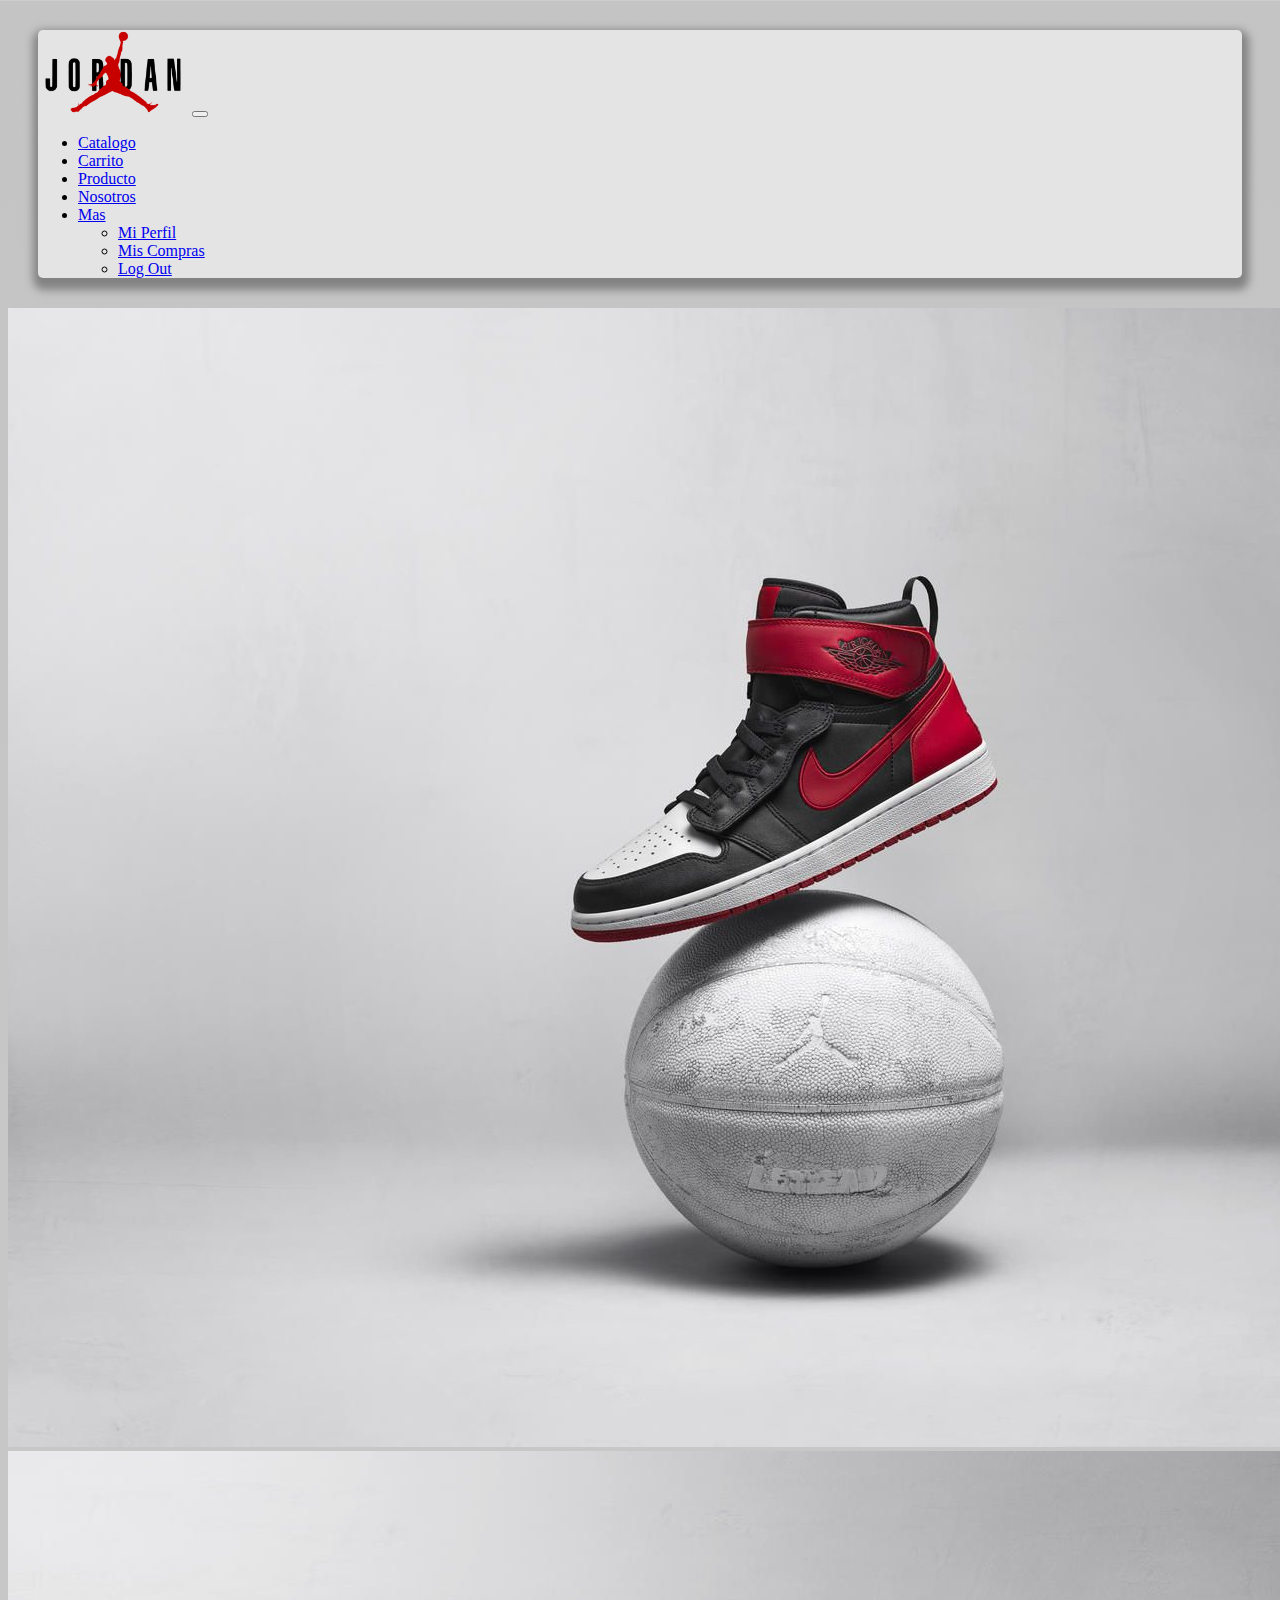
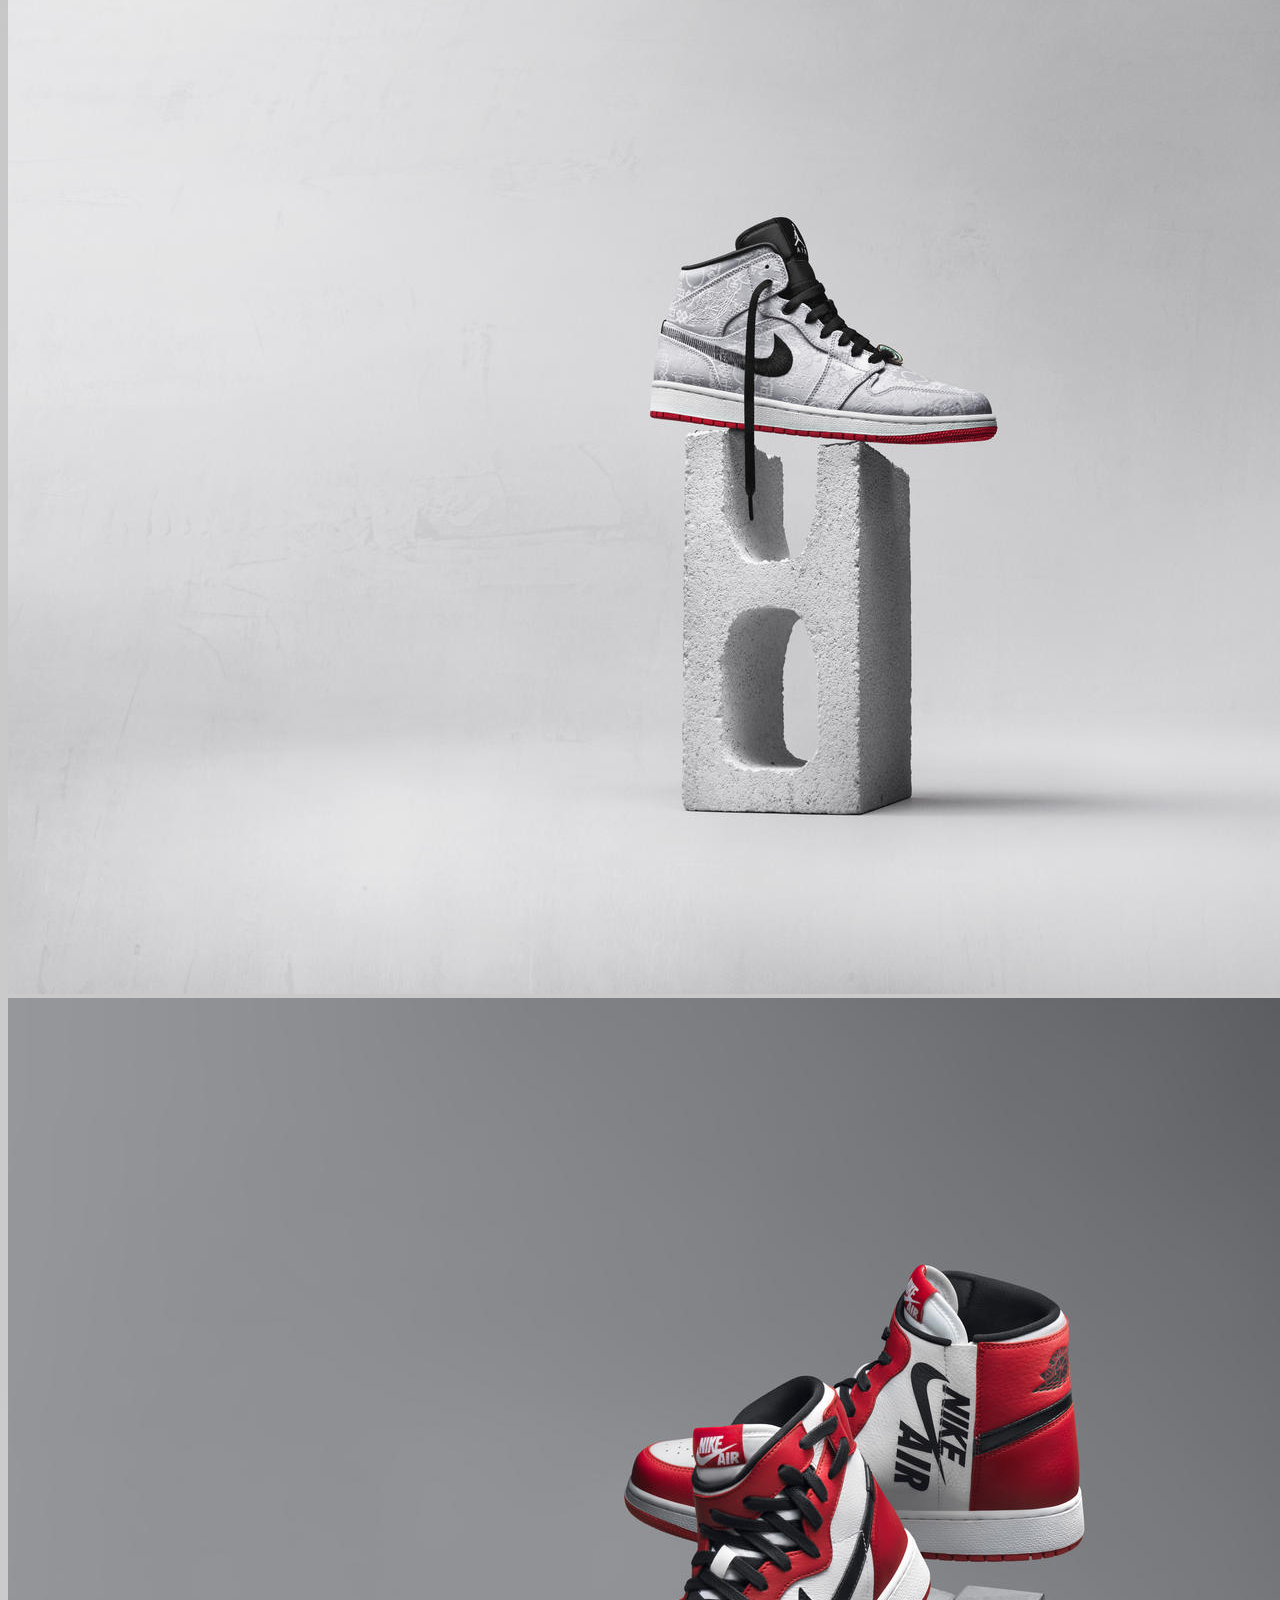
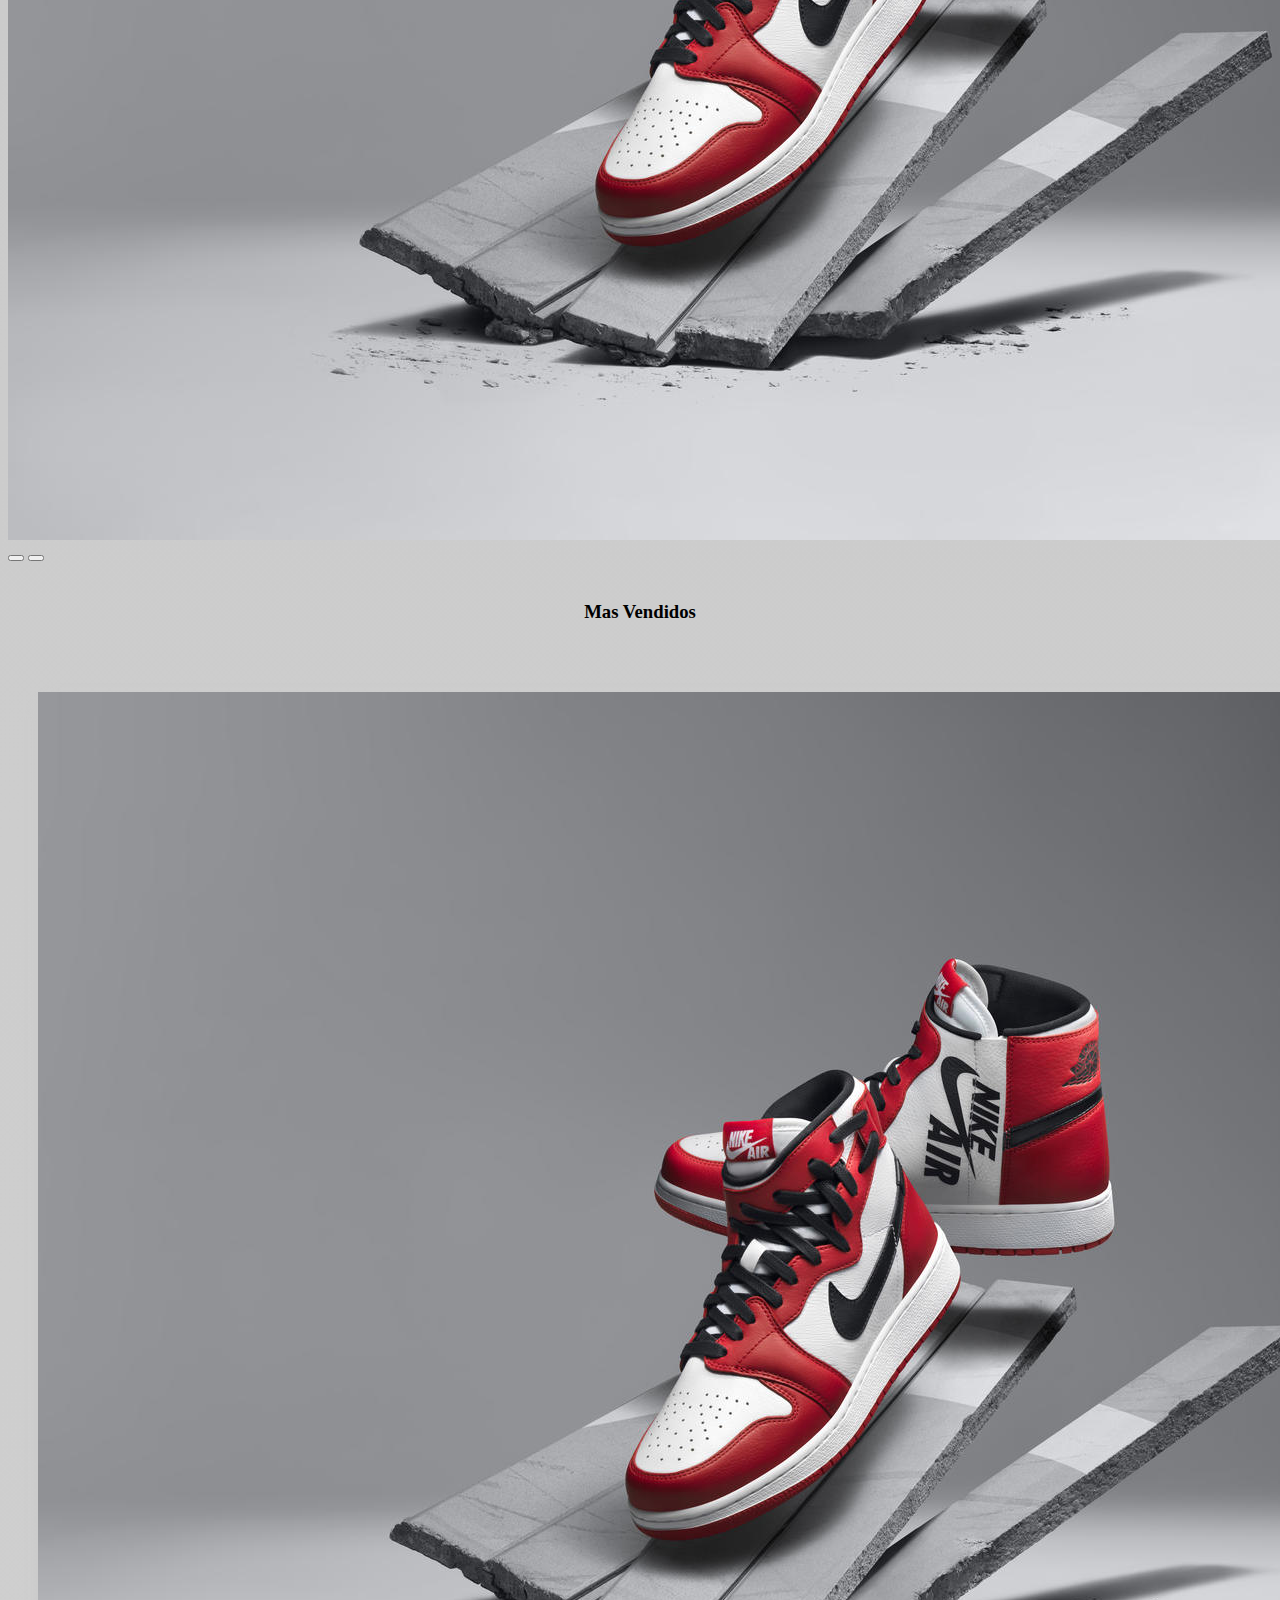
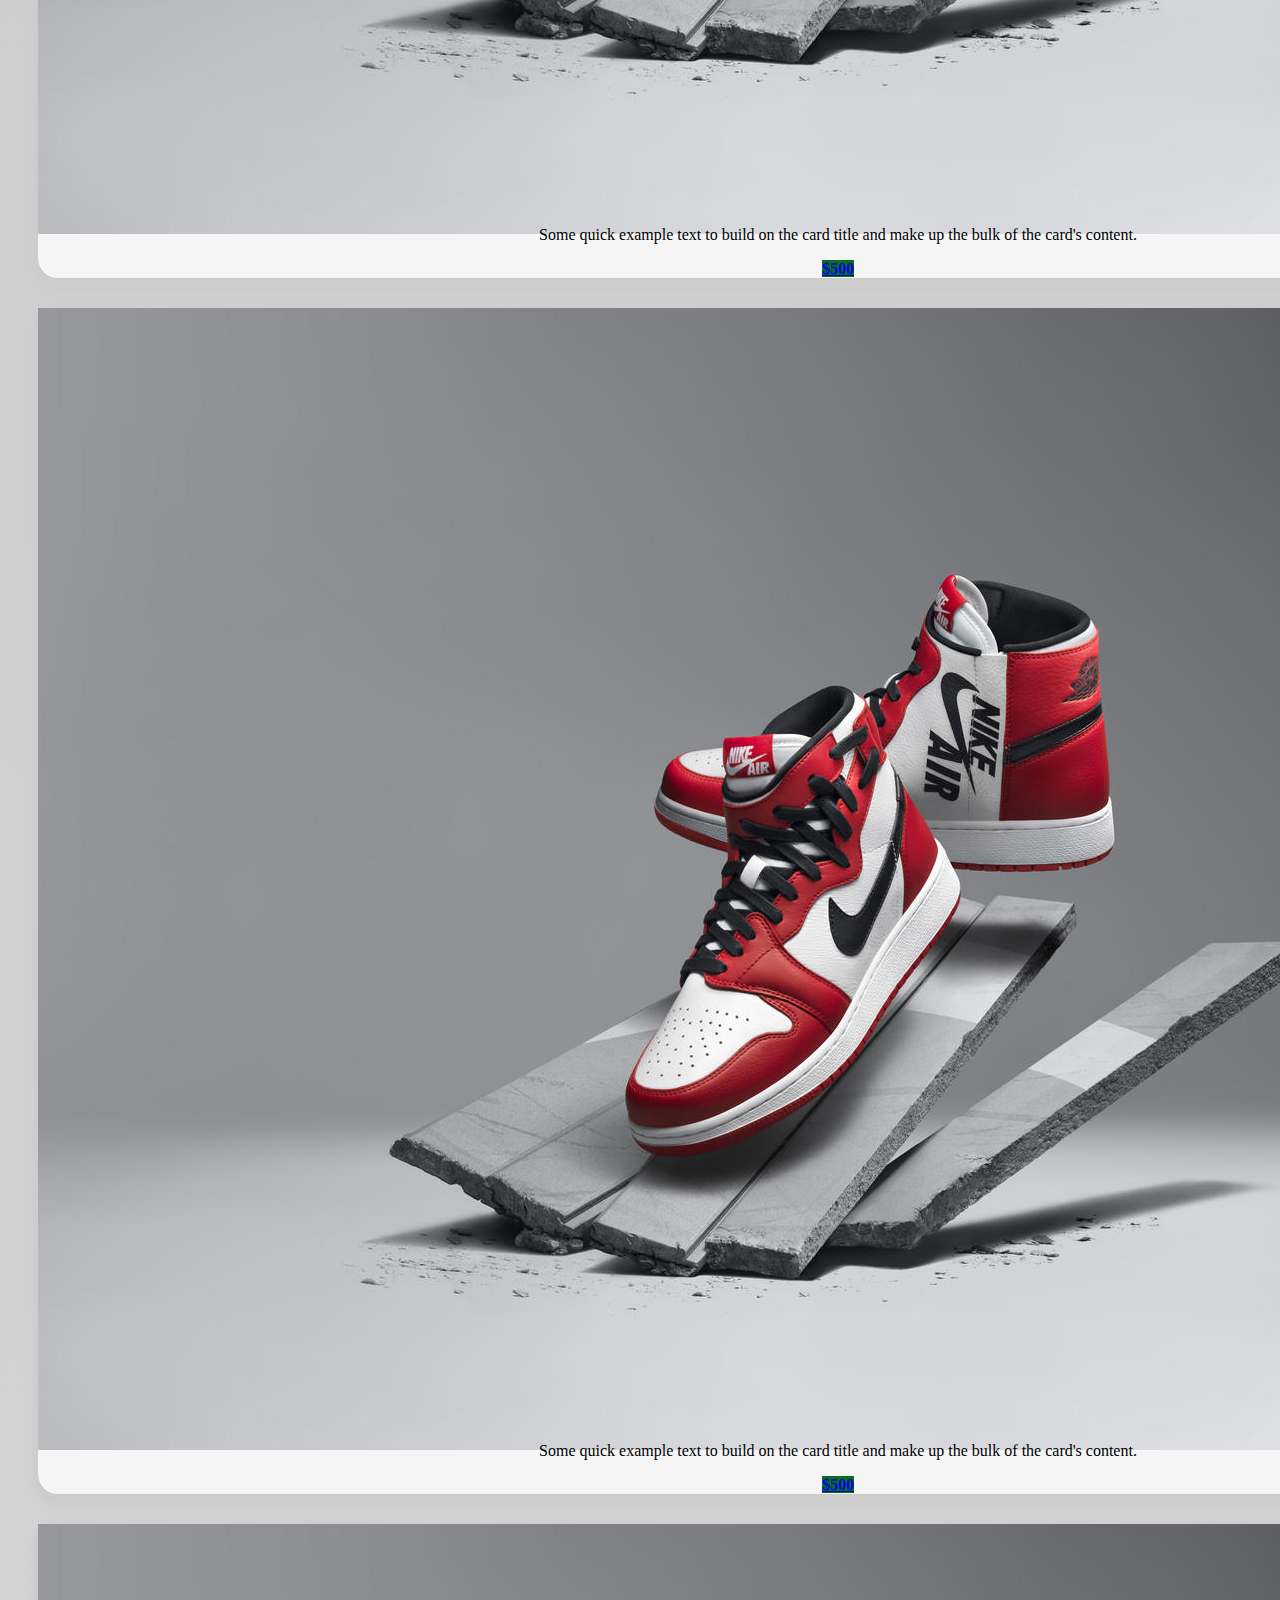
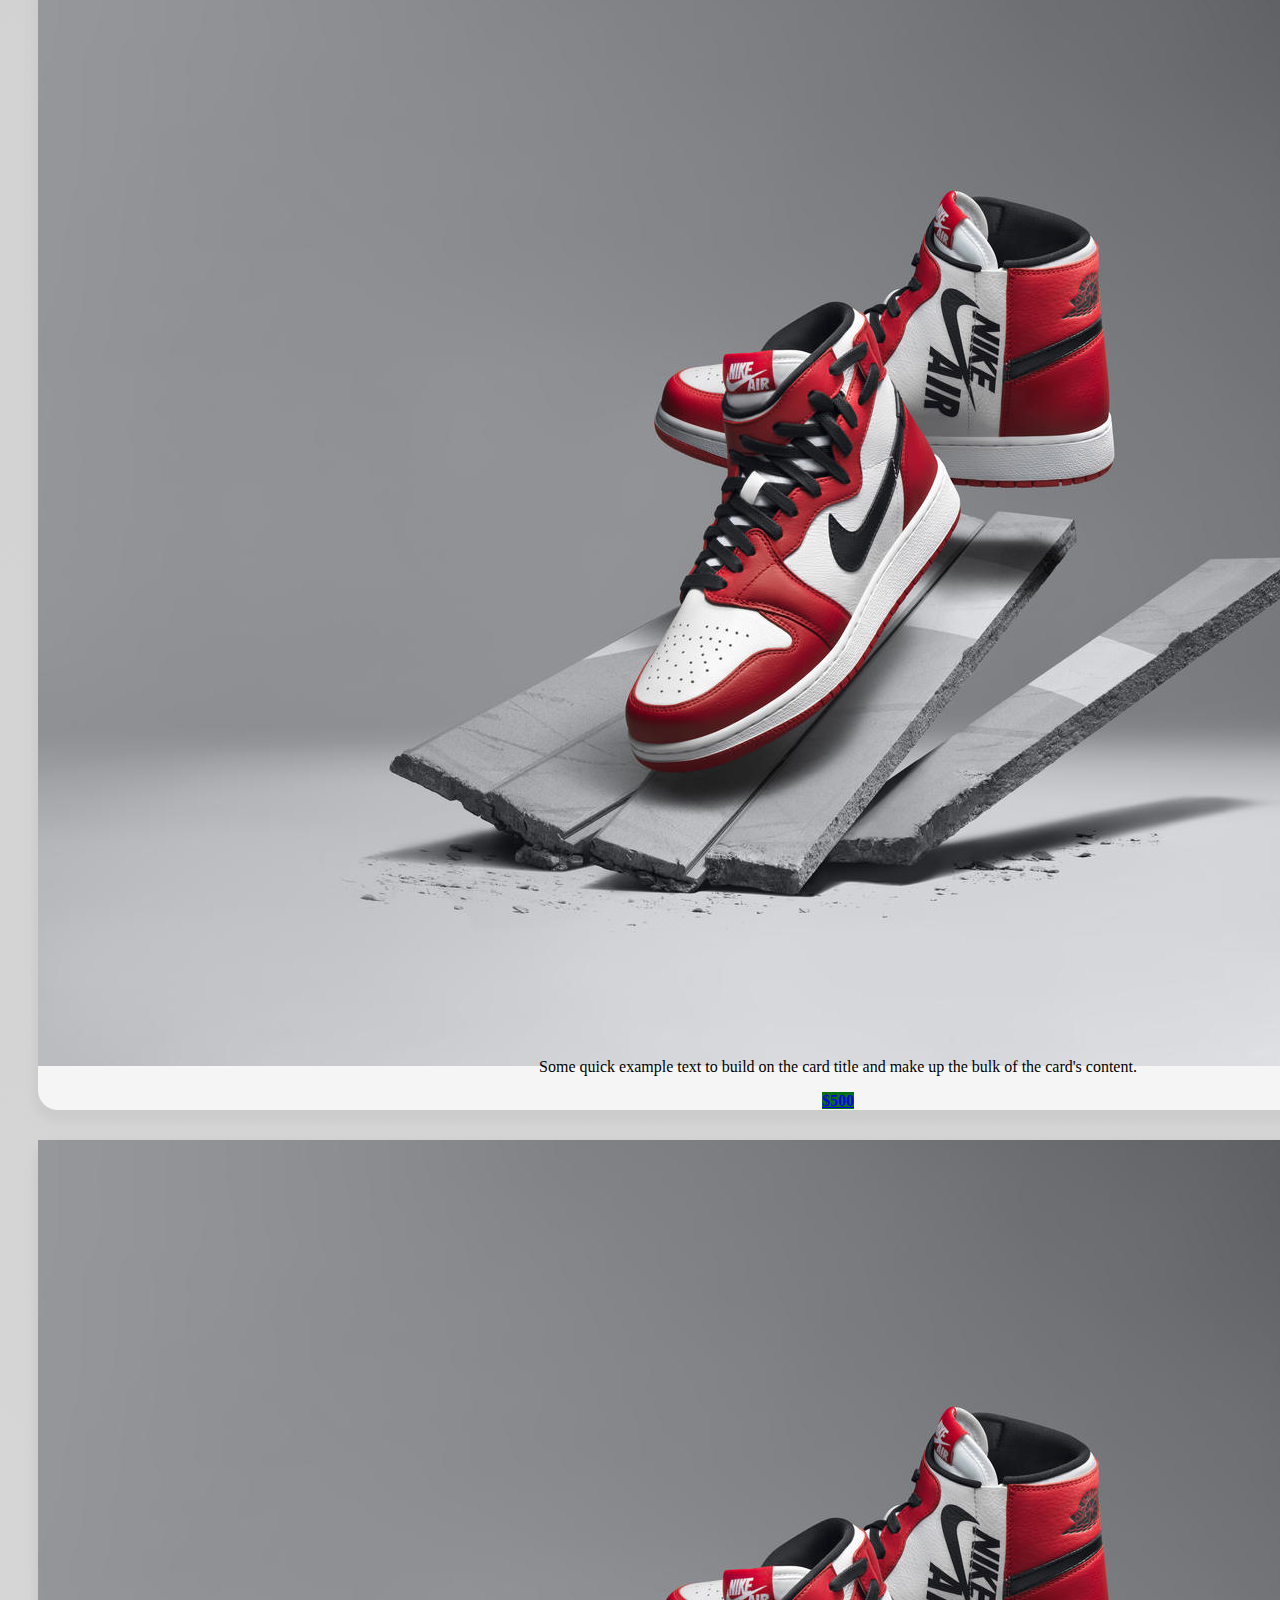
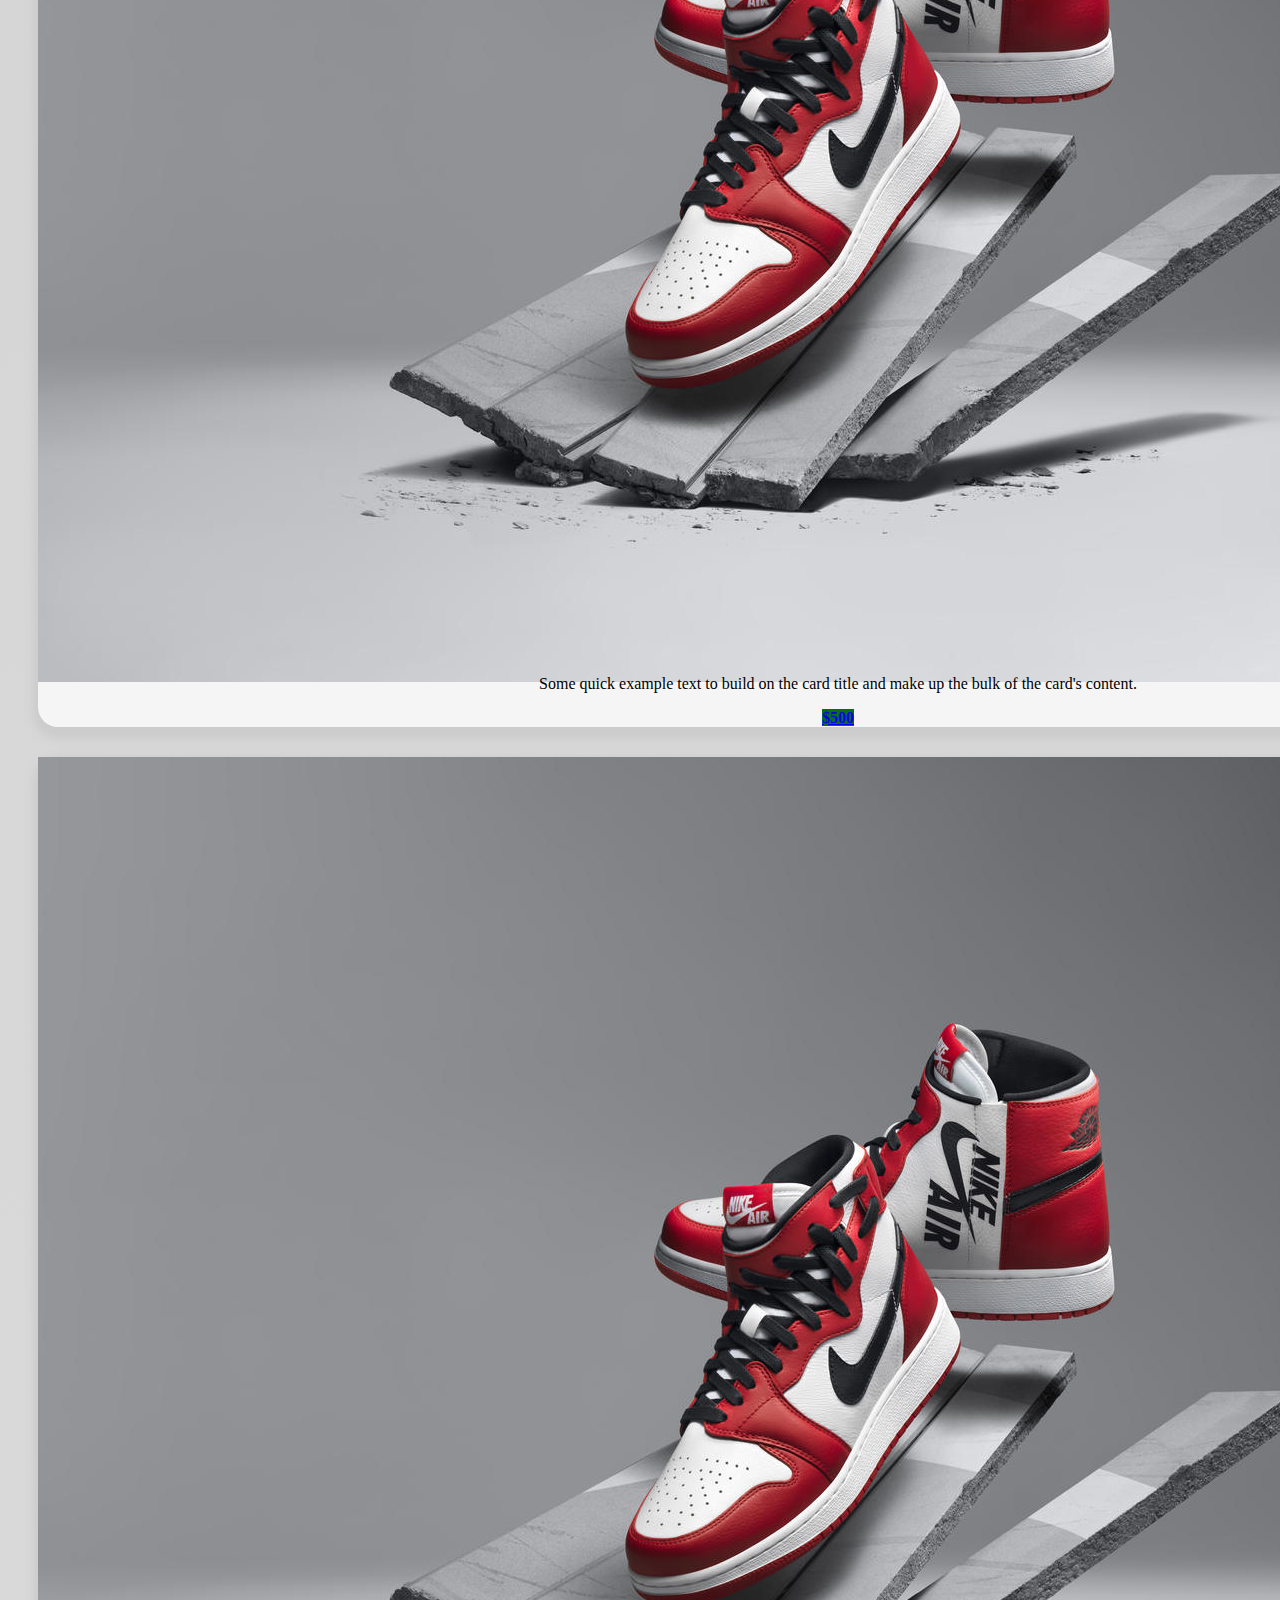
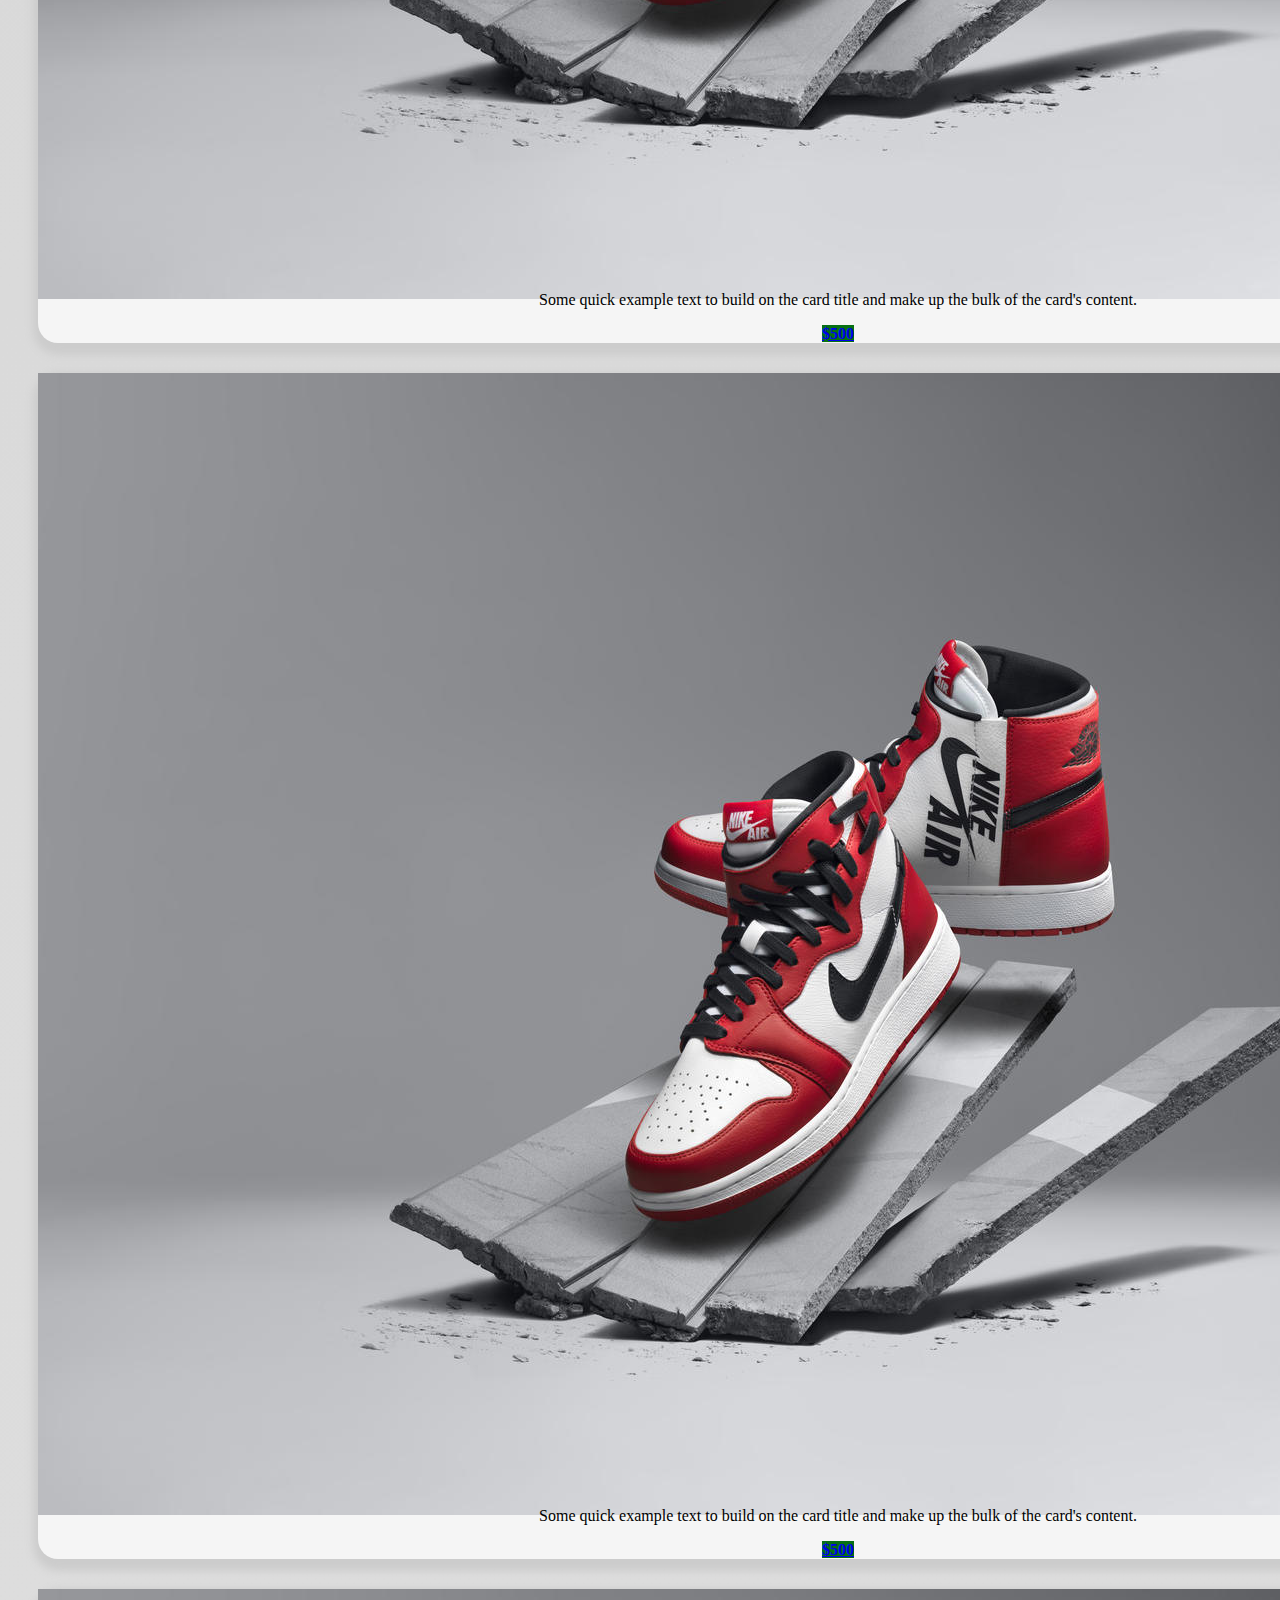
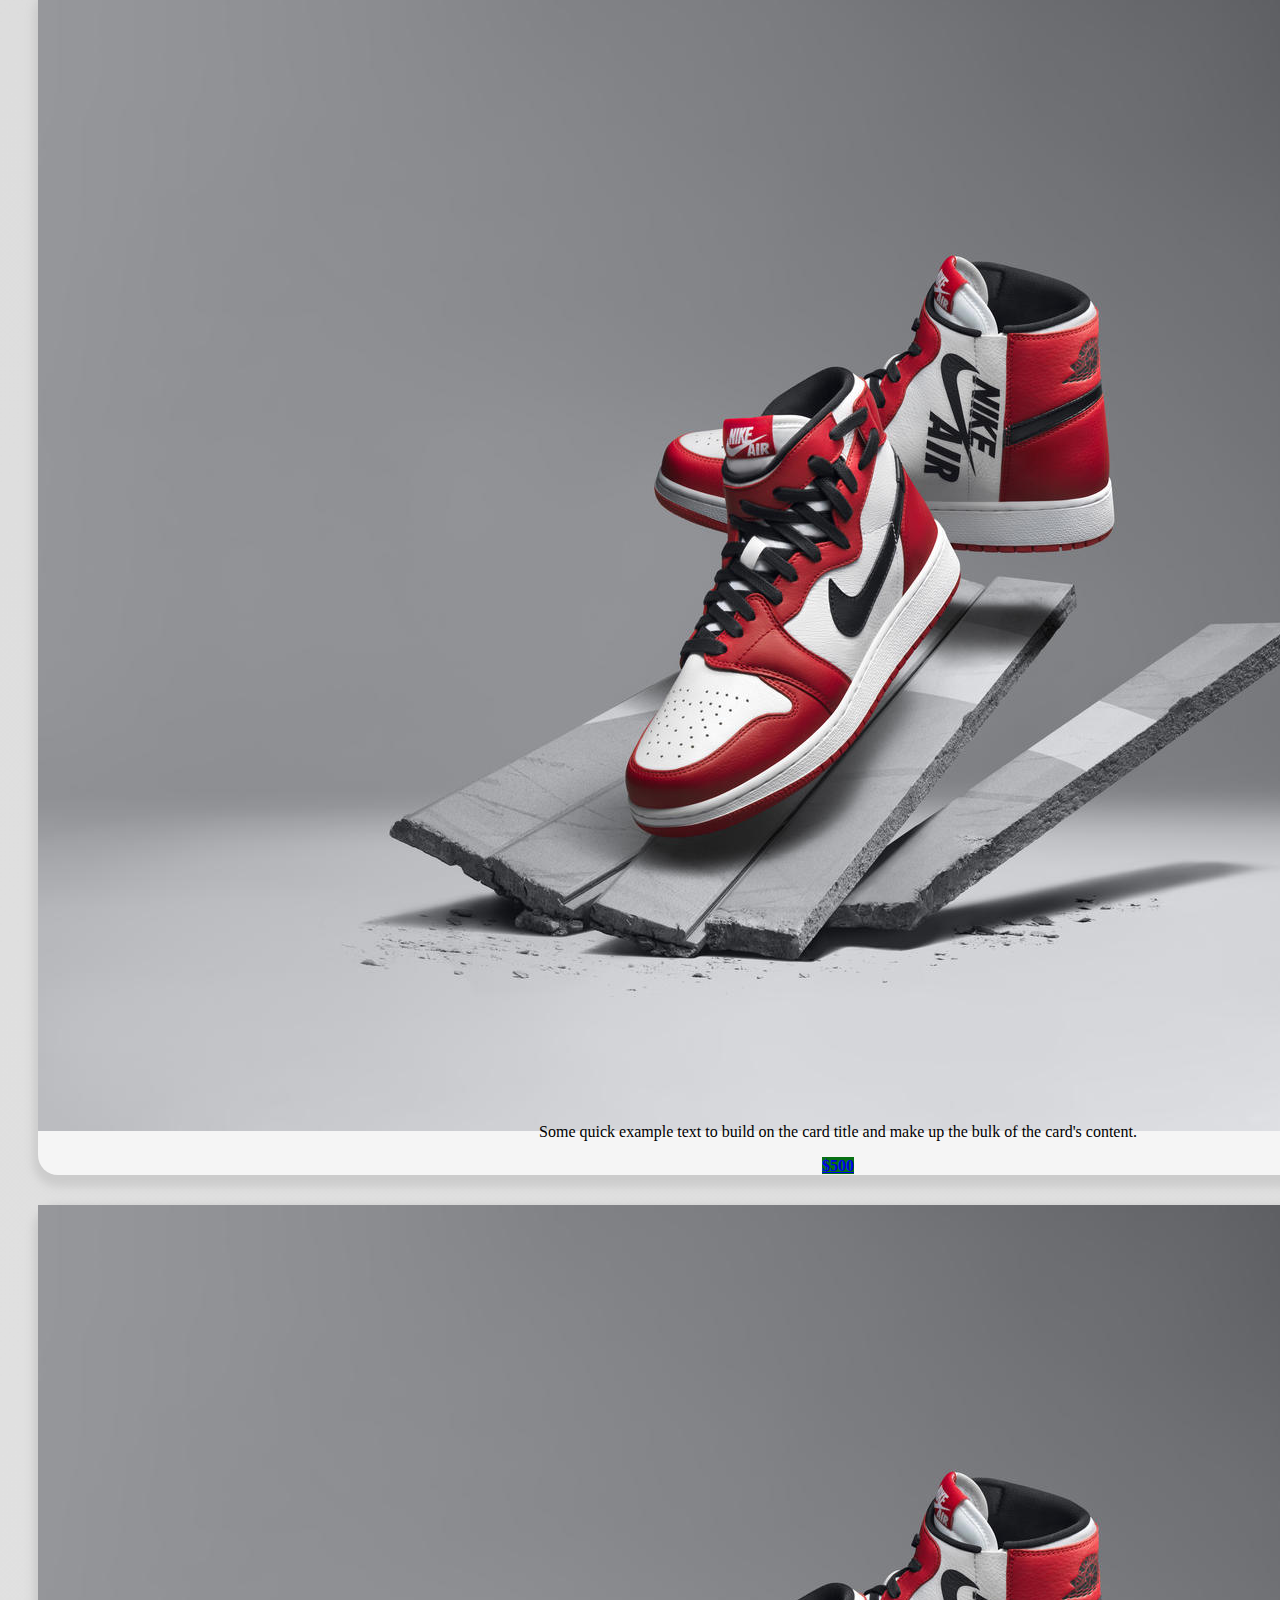
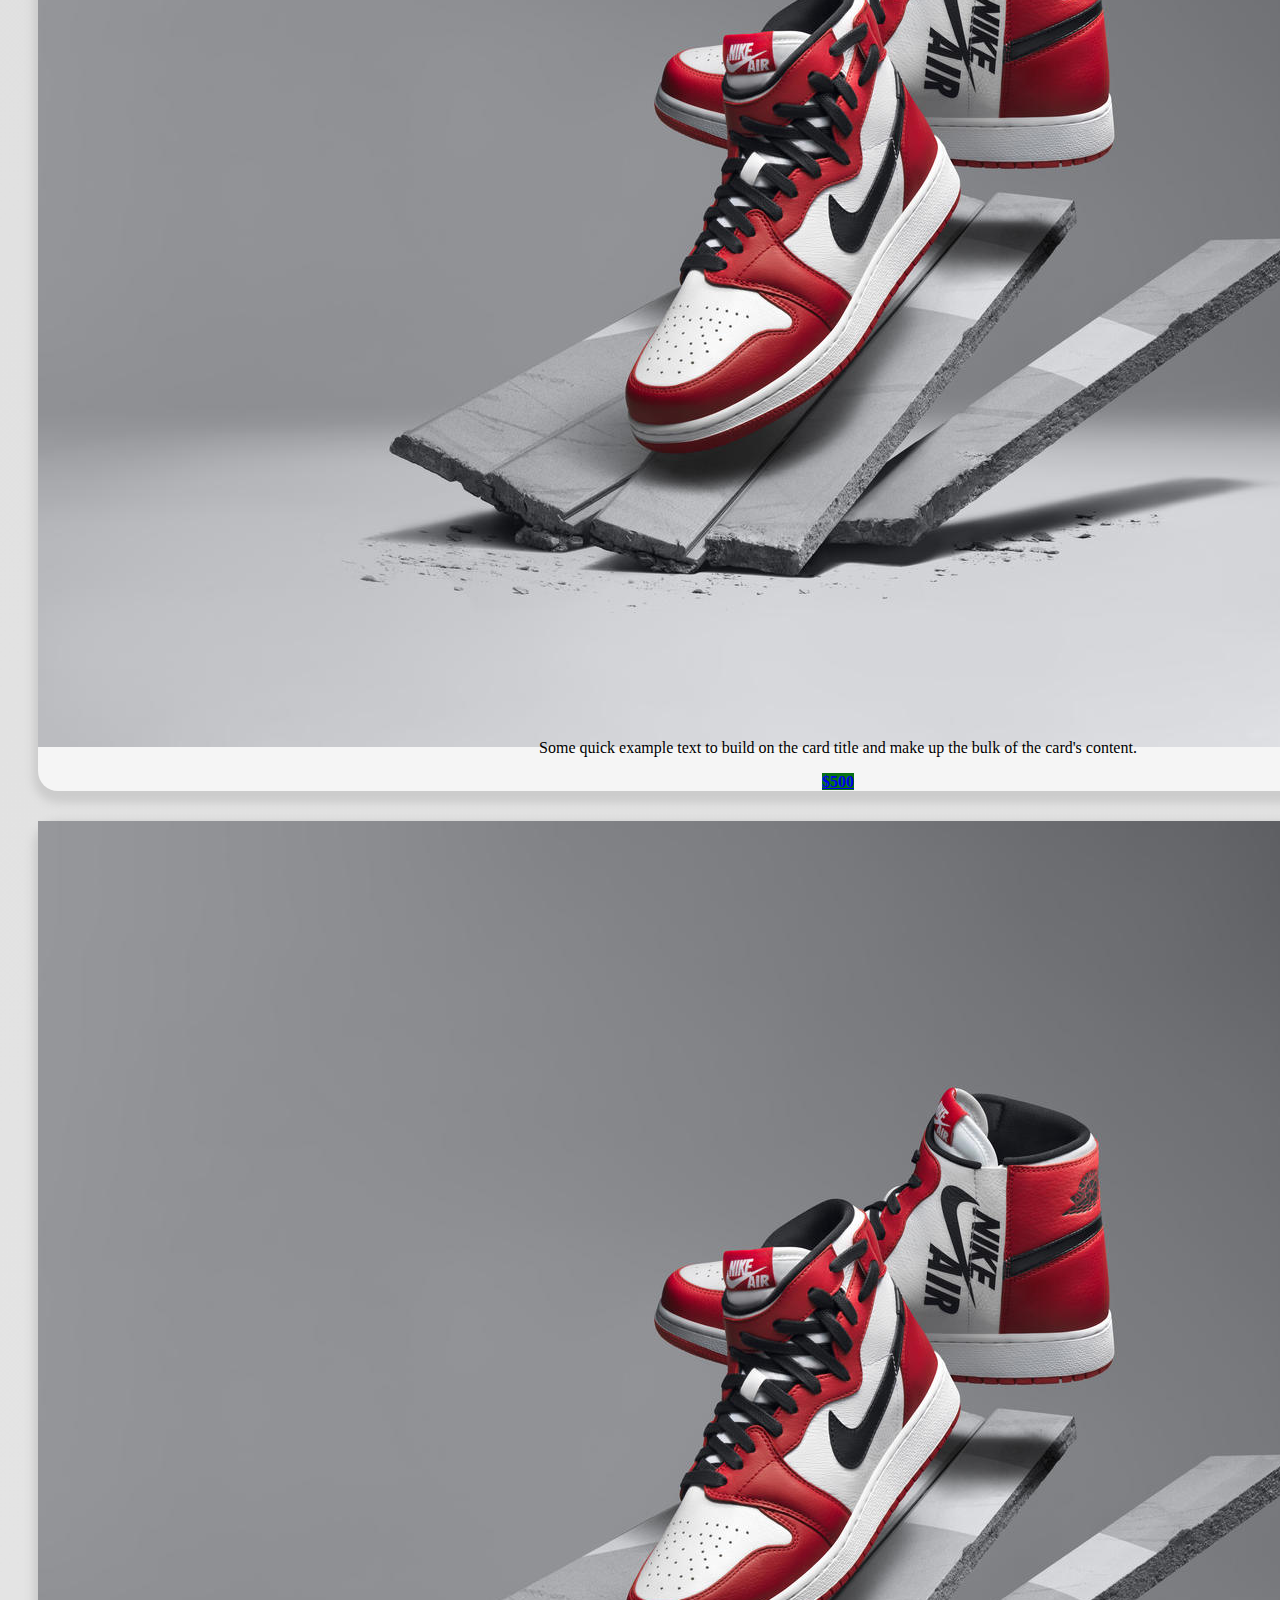
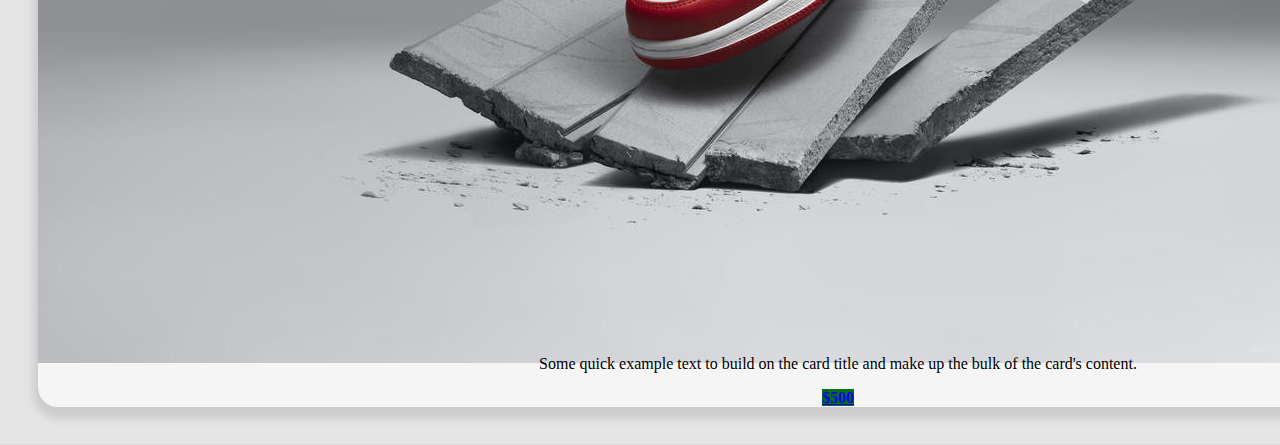
==== index.html @ 9db52466 "home" ====
<!doctype html>
<html lang="en">
  <head>
    <meta charset="utf-8">
    <meta name="viewport" content="width=device-width, initial-scale=1">
    <title>Bootstrap demo</title>
    <link href="https://cdn.jsdelivr.net/npm/bootstrap@5.3.0-alpha1/dist/css/bootstrap.min.css" rel="stylesheet" integrity="sha384-GLhlTQ8iRABdZLl6O3oVMWSktQOp6b7In1Zl3/Jr59b6EGGoI1aFkw7cmDA6j6gD" crossorigin="anonymous">

    <link rel="shortcut icon" href="images/logo.png" type="image/x-icon">
    <link rel="stylesheet" href="css/style.css">


</head>
  <body>
    <!-- comienza Nav-->
    <nav class="navbar navbar-expand-lg card-body">
        <div class="container-fluid">
          <a class="navbar-brand" href="index.html"><img class="logo" src="/images/logo.png" alt="logo"></a>
          <button class="navbar-toggler" type="button" data-bs-toggle="collapse" data-bs-target="#navbarNavDropdown" aria-controls="navbarNavDropdown" aria-expanded="false" aria-label="Toggle navigation">
            <span class="navbar-toggler-icon"></span>
          </button>


          <div class="collapse navbar-collapse" id="navbarNavDropdown">
            <ul class="navbar-nav me-auto mb-2 mb-lg-0">
              <li class="nav-item">
                <a class="nav-link" aria-current="page" href="vistas/catalogo.html">Catalogo</a>
              </li>
              <li class="nav-item">
                <a class="nav-link" href="vistas/carritos.html">Carrito</a>
              </li>
              <li class="nav-item">
                <a class="nav-link" href="#">Producto</a>
              </li>
              <li class="nav-item">
                <a class="nav-link" href="#">Nosotros</a>
              </li>
              <!-- desplegable en XL-->
              <li class="nav-item dropdown">
                <a class="nav-link dropdown-toggle" href="#" role="button" data-bs-toggle="dropdown" aria-expanded="false">
                 Mas
                </a>
                <ul class="dropdown-menu">
                  <li><a class="dropdown-item" href="#">Mi Perfil</a></li>
                  <li><a class="dropdown-item" href="#">Mis Compras</a></li>
                  <li><a class="dropdown-item" href="#">Log Out</a></li>                          
                </ul>
              </li>
            </ul>
          </div>
        </div>
      </nav>
      <!-- termina Nav-->

      <div class="carru col-md-8 col-s-12 container-fluid">
        <div id="carouselExampleControlsNoTouching" class="carousel slide" data-bs-touch="false">
            <div class="carousel-inner">
            <div class="carousel-item active">
                <img src="/images/zapa4.png" class="d-block w-100" alt="...">
            </div>
            <div class="carousel-item">
                <img src="/images/zapa2.jpg" class="d-block w-100" alt="...">
            </div>
            <div class="carousel-item">
                <img src="/images/zapa3.jpg" class="d-block w-100" alt="...">
            </div>
            </div>
            <button class="carousel-control-prev" type="button" data-bs-target="#carouselExampleControlsNoTouching" data-bs-slide="prev">
            </button>
            <button class="carousel-control-next" type="button" data-bs-target="#carouselExampleControlsNoTouching" data-bs-slide="next">
            </button>
        </div>
    </div>

    <h3>Mas Vendidos</h3>

    <section id="masvendidos">

 

        
        <div class="row col-md-8">
            <div class="col-md-4 masvendido-producto">
                <div class="card" >
                    <img src="images/zapa3.jpg" class="card-img-top" alt="...">
                    <div class="card-body">
                      <h5 class="card-title">Card title</h5>
                      <p class="card-text">Some quick example text to build on the card title and make up the bulk of the card's content.</p>
                      <a href="#" class="btn btn-primary">$500</a>
                    </div>
                  </div>
            </div>
            <div class="col-md-4 masvendido-producto">
                <div class="card" >
                    <img src="images/zapa3.jpg" class="card-img-top" alt="...">
                    <div class="card-body">
                      <h5 class="card-title">Card title</h5>
                      <p class="card-text">Some quick example text to build on the card title and make up the bulk of the card's content.</p>
                      <a href="#" class="btn btn-primary">$500</a>
                    </div>
                  </div>
            </div> <div class="col-md-4 masvendido-producto">
                <div class="card" >
                    <img src="images/zapa3.jpg" class="card-img-top" alt="...">
                    <div class="card-body">
                      <h5 class="card-title">Card title</h5>
                      <p class="card-text">Some quick example text to build on the card title and make up the bulk of the card's content.</p>
                      <a href="#" class="btn btn-primary">$500</a>
                    </div>
                  </div>
            </div>
            <div class="col-md-4 masvendido-producto">
                <div class="card" >
                    <img src="images/zapa3.jpg" class="card-img-top" alt="...">
                    <div class="card-body">
                      <h5 class="card-title">Card title</h5>
                      <p class="card-text">Some quick example text to build on the card title and make up the bulk of the card's content.</p>
                      <a href="#" class="btn btn-primary">$500</a>
                    </div>
                  </div>
            </div>
            <div class="col-md-4 masvendido-producto">
                <div class="card" >
                    <img src="images/zapa3.jpg" class="card-img-top" alt="...">
                    <div class="card-body">
                      <h5 class="card-title">Card title</h5>
                      <p class="card-text">Some quick example text to build on the card title and make up the bulk of the card's content.</p>
                      <a href="#" class="btn btn-primary">$500</a>
                    </div>
                  </div>
            </div> <div class="col-md-4 masvendido-producto">
                <div class="card" >
                    <img src="images/zapa3.jpg" class="card-img-top" alt="...">
                    <div class="card-body">
                      <h5 class="card-title">Card title</h5>
                      <p class="card-text">Some quick example text to build on the card title and make up the bulk of the card's content.</p>
                      <a href="#" class="btn btn-primary">$500</a>
                    </div>
                  </div>
            </div>
            <div class="col-md-4 masvendido-producto">
                <div class="card" >
                    <img src="images/zapa3.jpg" class="card-img-top" alt="...">
                    <div class="card-body">
                      <h5 class="card-title">Card title</h5>
                      <p class="card-text">Some quick example text to build on the card title and make up the bulk of the card's content.</p>
                      <a href="#" class="btn btn-primary">$500</a>
                    </div>
                  </div>
            </div>
            <div class="col-md-4 masvendido-producto">
                <div class="card" >
                    <img src="images/zapa3.jpg" class="card-img-top" alt="...">
                    <div class="card-body">
                      <h5 class="card-title">Card title</h5>
                      <p class="card-text">Some quick example text to build on the card title and make up the bulk of the card's content.</p>
                      <a href="#" class="btn btn-primary">$500</a>
                    </div>
                  </div>
            </div> <div class="col-md-4 masvendido-producto">
                <div class="card" >
                    <img src="images/zapa3.jpg" class="card-img-top" alt="...">
                    <div class="card-body">
                      <h5 class="card-title">Card title</h5>
                      <p class="card-text">Some quick example text to build on the card title and make up the bulk of the card's content.</p>
                      <a href="#" class="btn btn-primary">$500</a>
                    </div>
                  </div>
            </div>
          </div>
          

        </section>






















    <script src="https://cdn.jsdelivr.net/npm/bootstrap@5.3.0-alpha1/dist/js/bootstrap.bundle.min.js" integrity="sha384-w76AqPfDkMBDXo30jS1Sgez6pr3x5MlQ1ZAGC+nuZB+EYdgRZgiwxhTBTkF7CXvN" crossorigin="anonymous"></script>
  </body>
</html>
---- css/style.css ----
nav img{
    width: 150px;
}

#masvendidos{
    display: flex;
    justify-content: space-around;
    text-align: center;    
}

nav{
    border-radius: 5px;
    background-color: rgb(229, 228, 228);
    box-shadow: 1px 6px 8px 6px rgb(131, 131, 131);
    margin: 30px;
}

.card{ 
    border-radius: 20px;
    background-color: whitesmoke;
    box-shadow: 1px 6px 8px 6px #ccc;
    margin: 30px;
}

.card:hover{
    scale: 1.03;
    transition: .4s;
}

h3{
    display: flex;
    justify-content: center;
    padding:20px ;
    text-align: center;

}
body{
    background-image: linear-gradient(to top, rgb(229, 229, 229) , rgb(196, 196, 196));
}

.card-title{
    margin-top: -50px;
    text-align: end;
}
.card-text{
margin-top: 15px;
}

.btn{
    background-color: rgb(7, 112, 19);
    border: none;
    width: 100%;
    font-weight: bold;
}

.btn:hover{
    background-color: rgb(15, 145, 4);
    color: rgb(222, 197, 9);
 
}
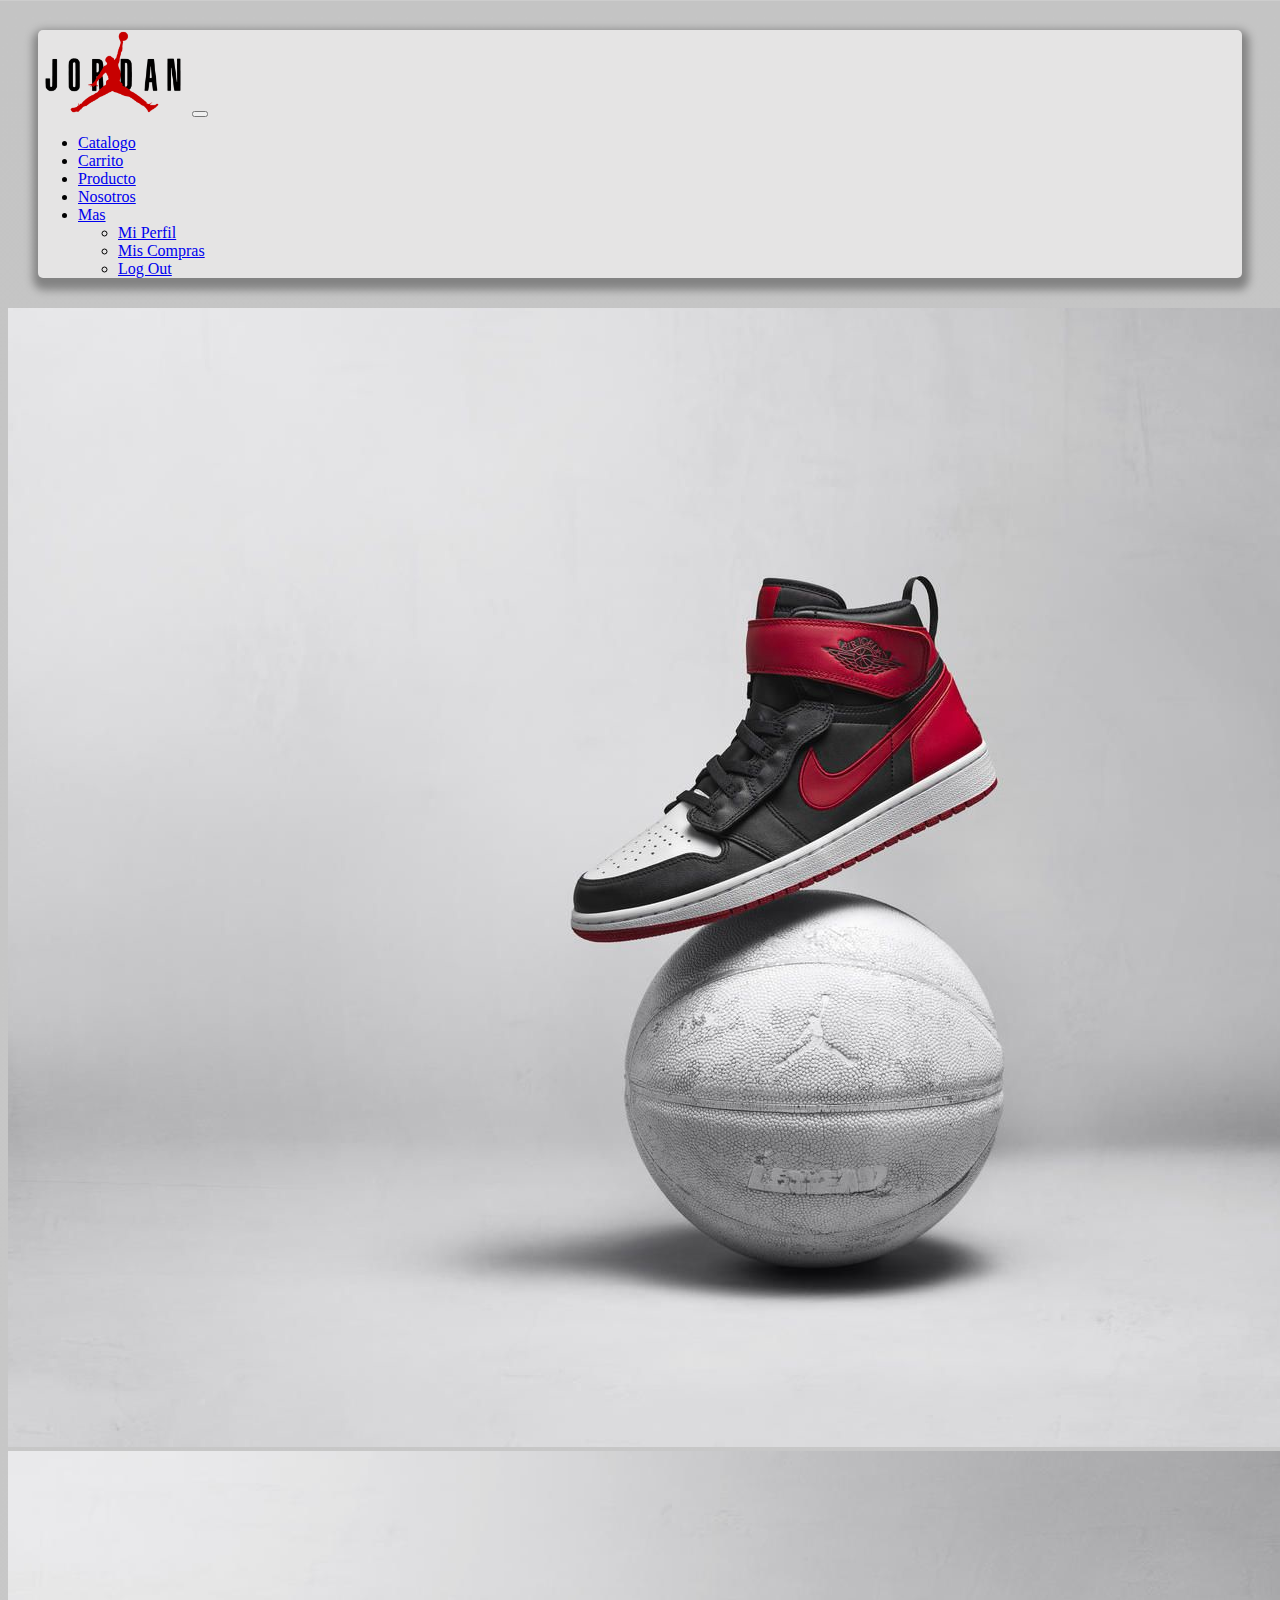
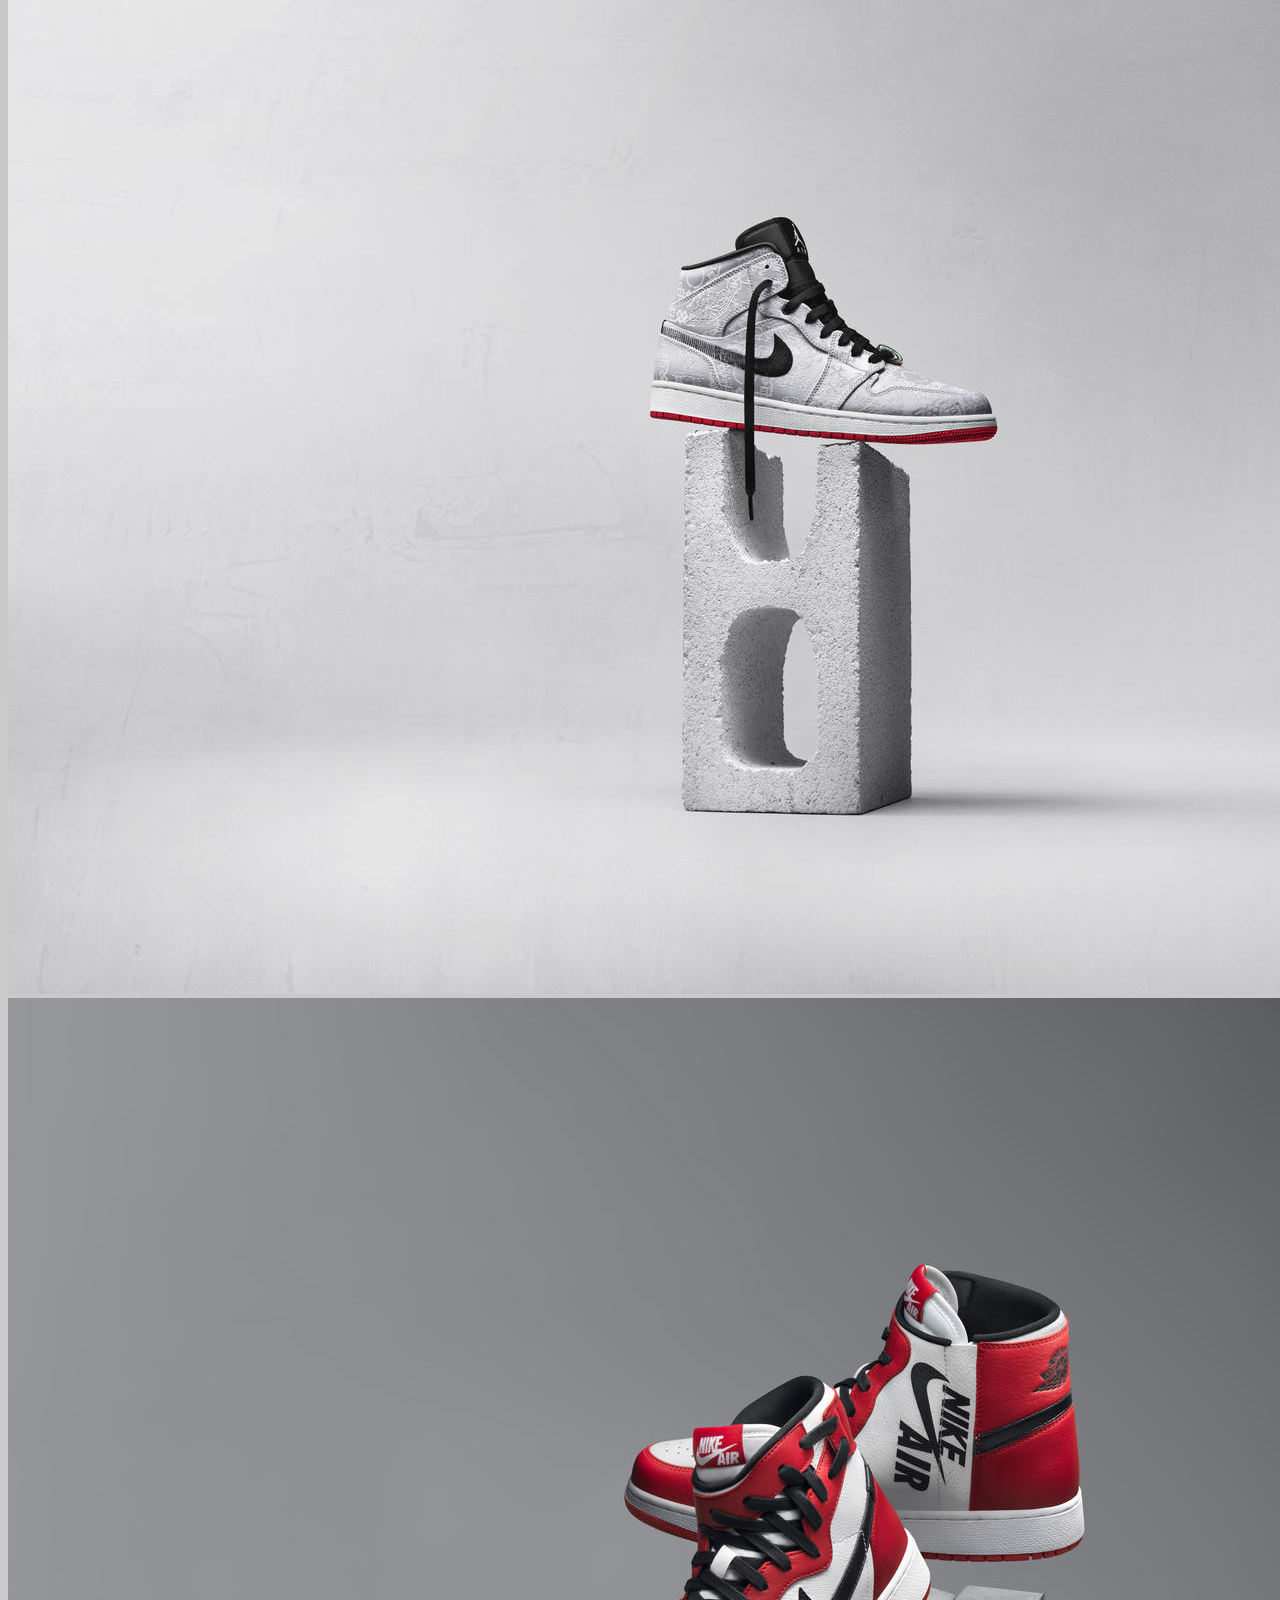
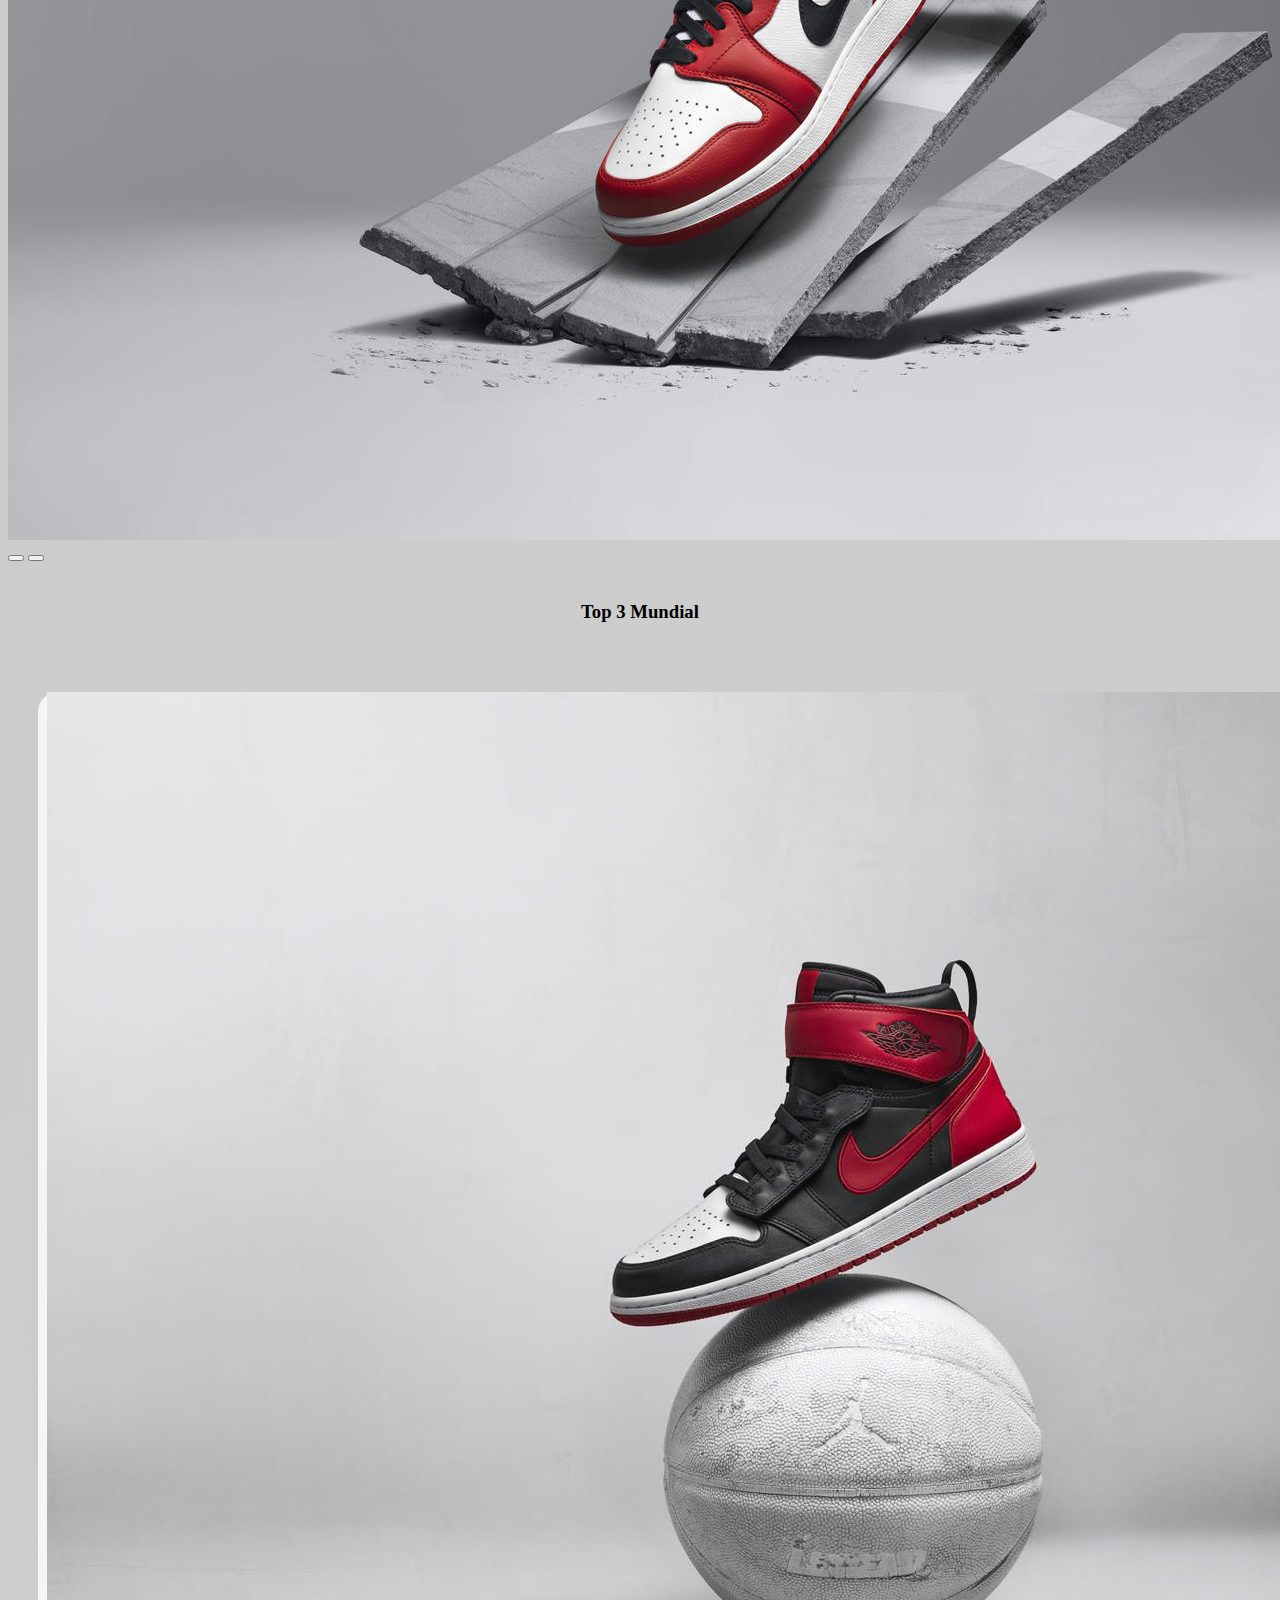
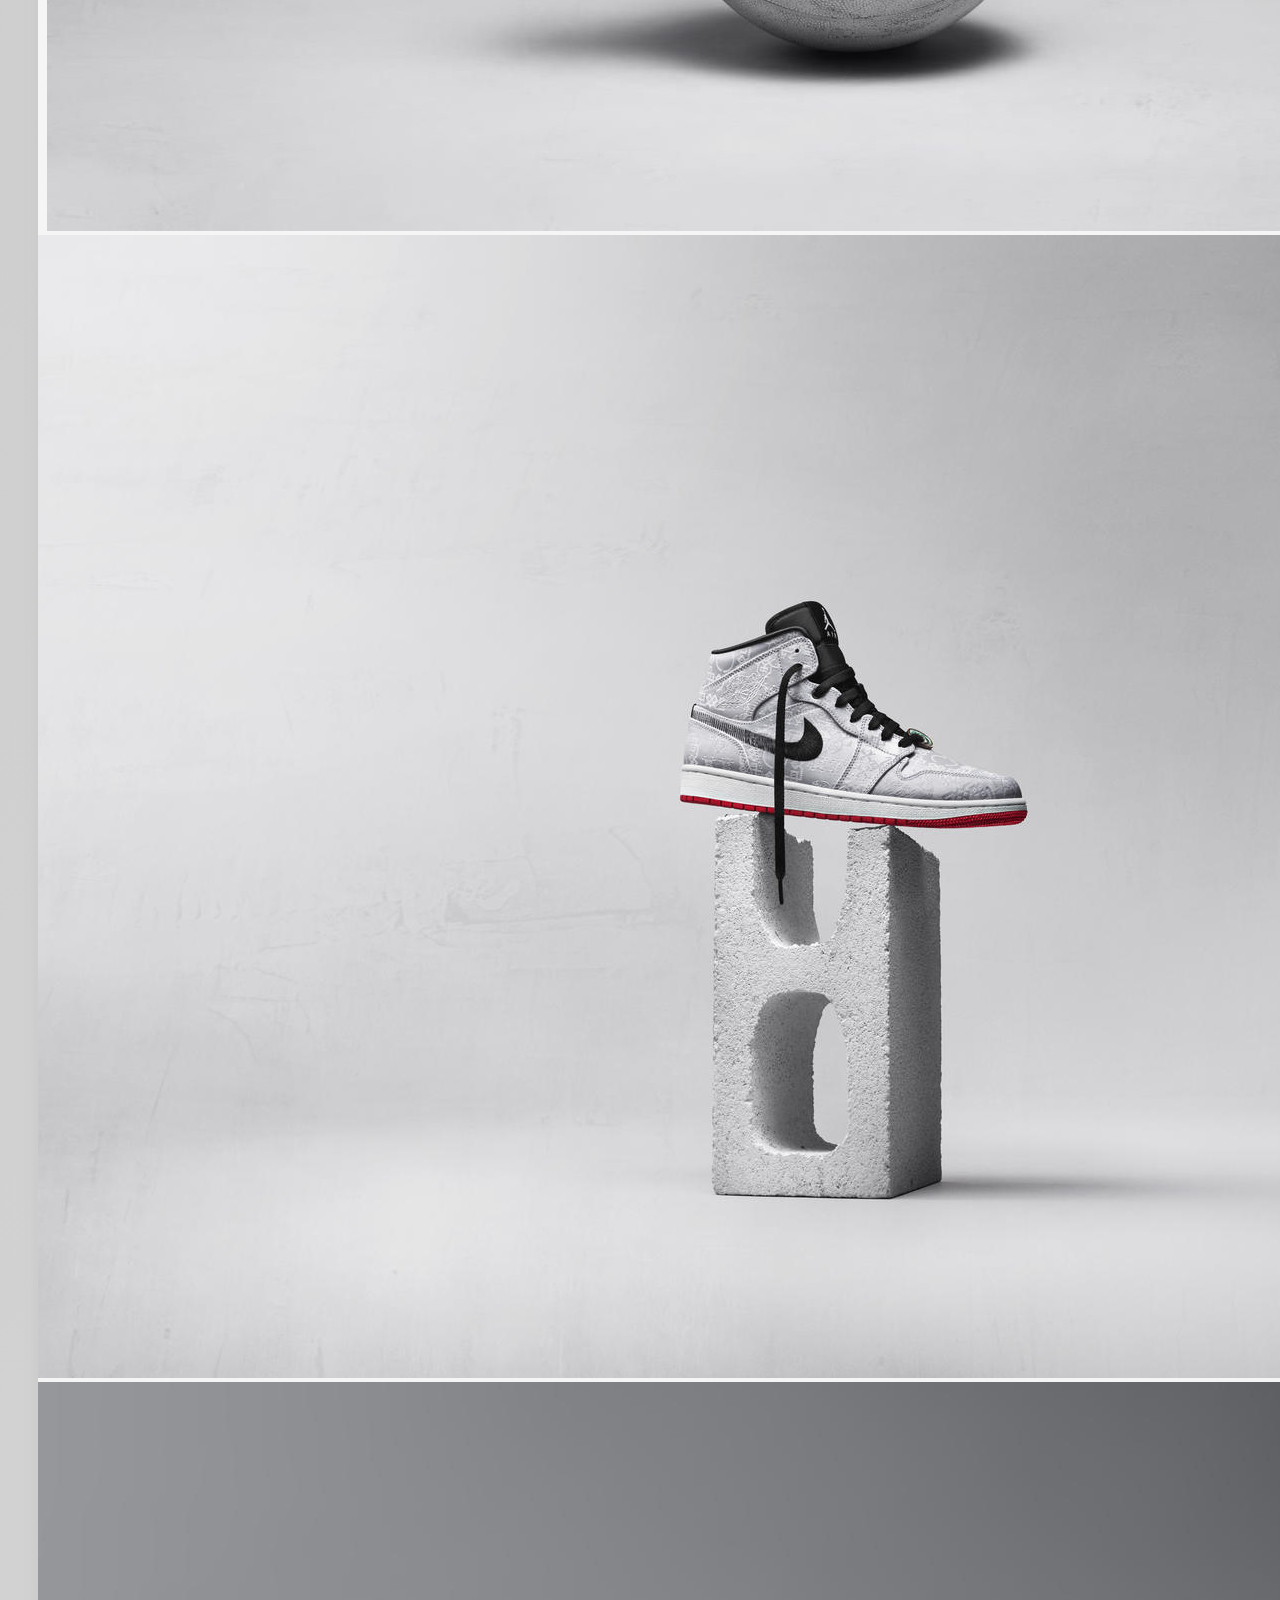
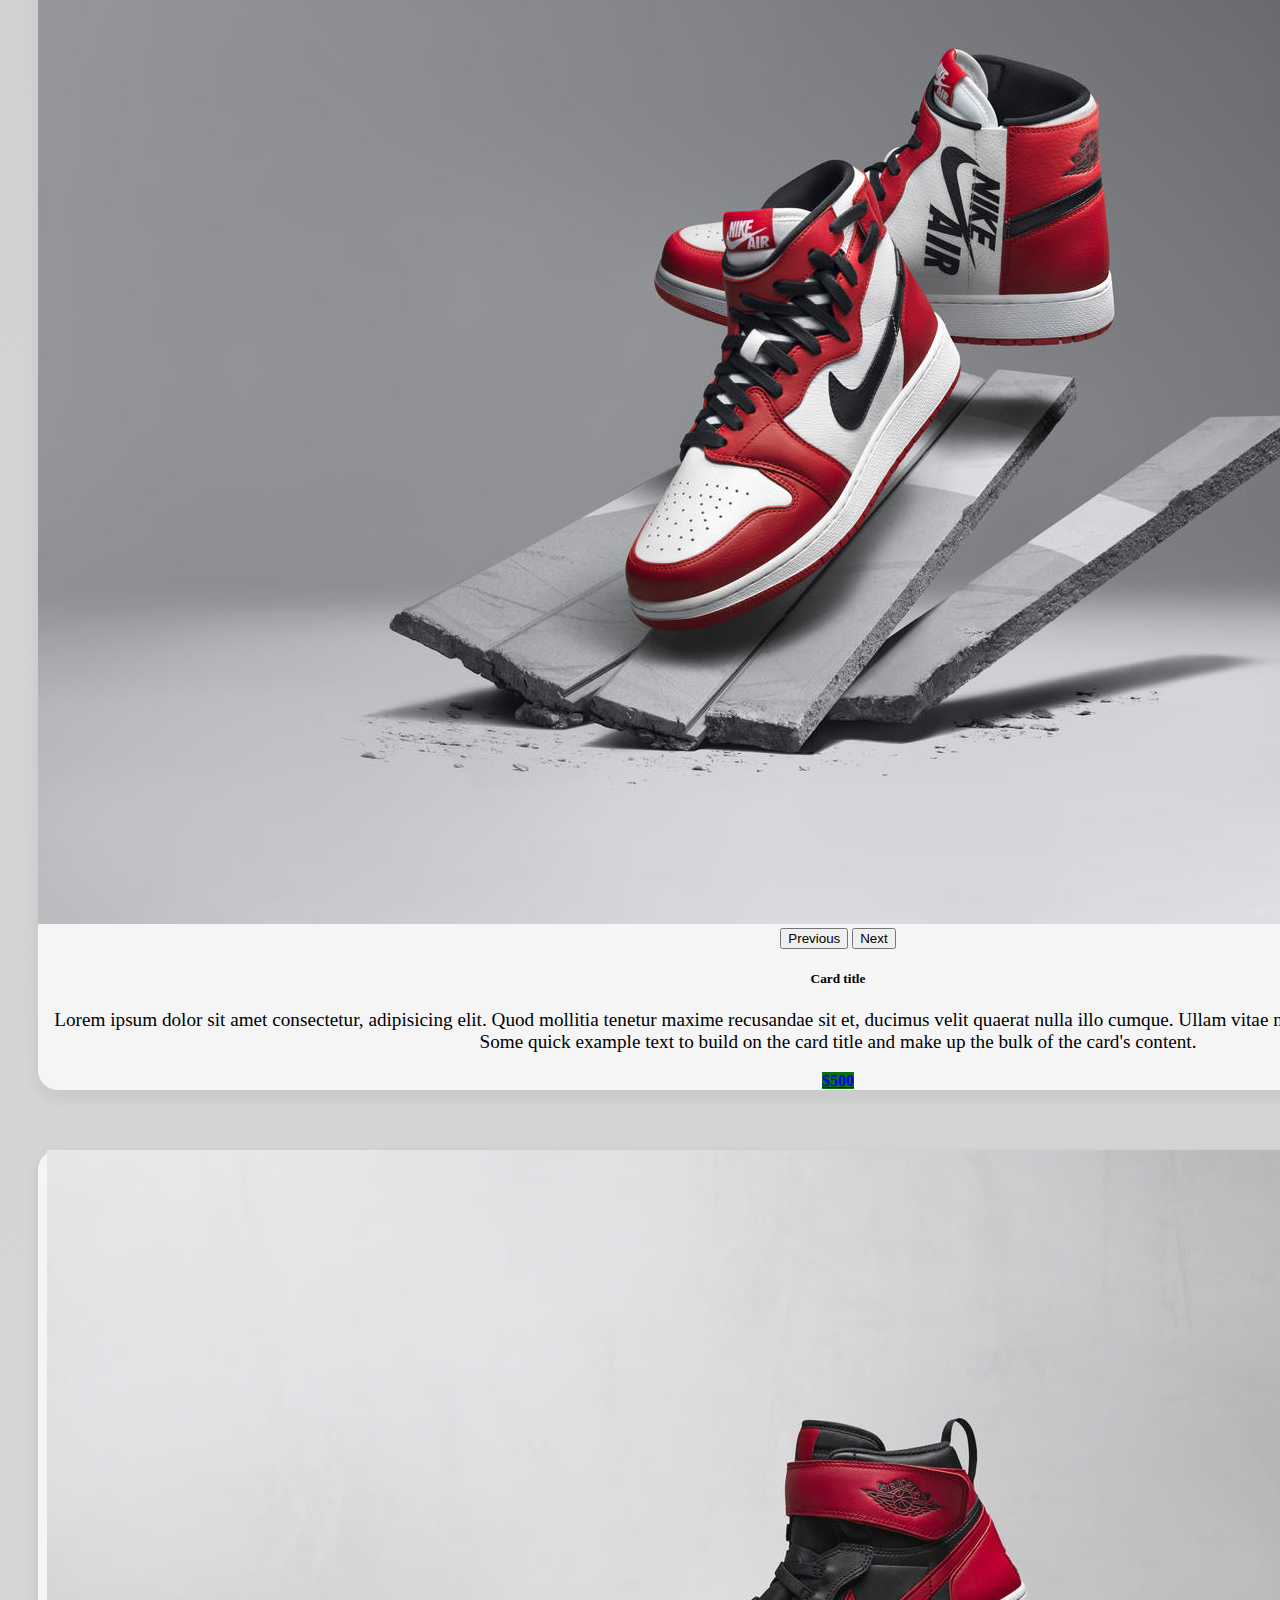
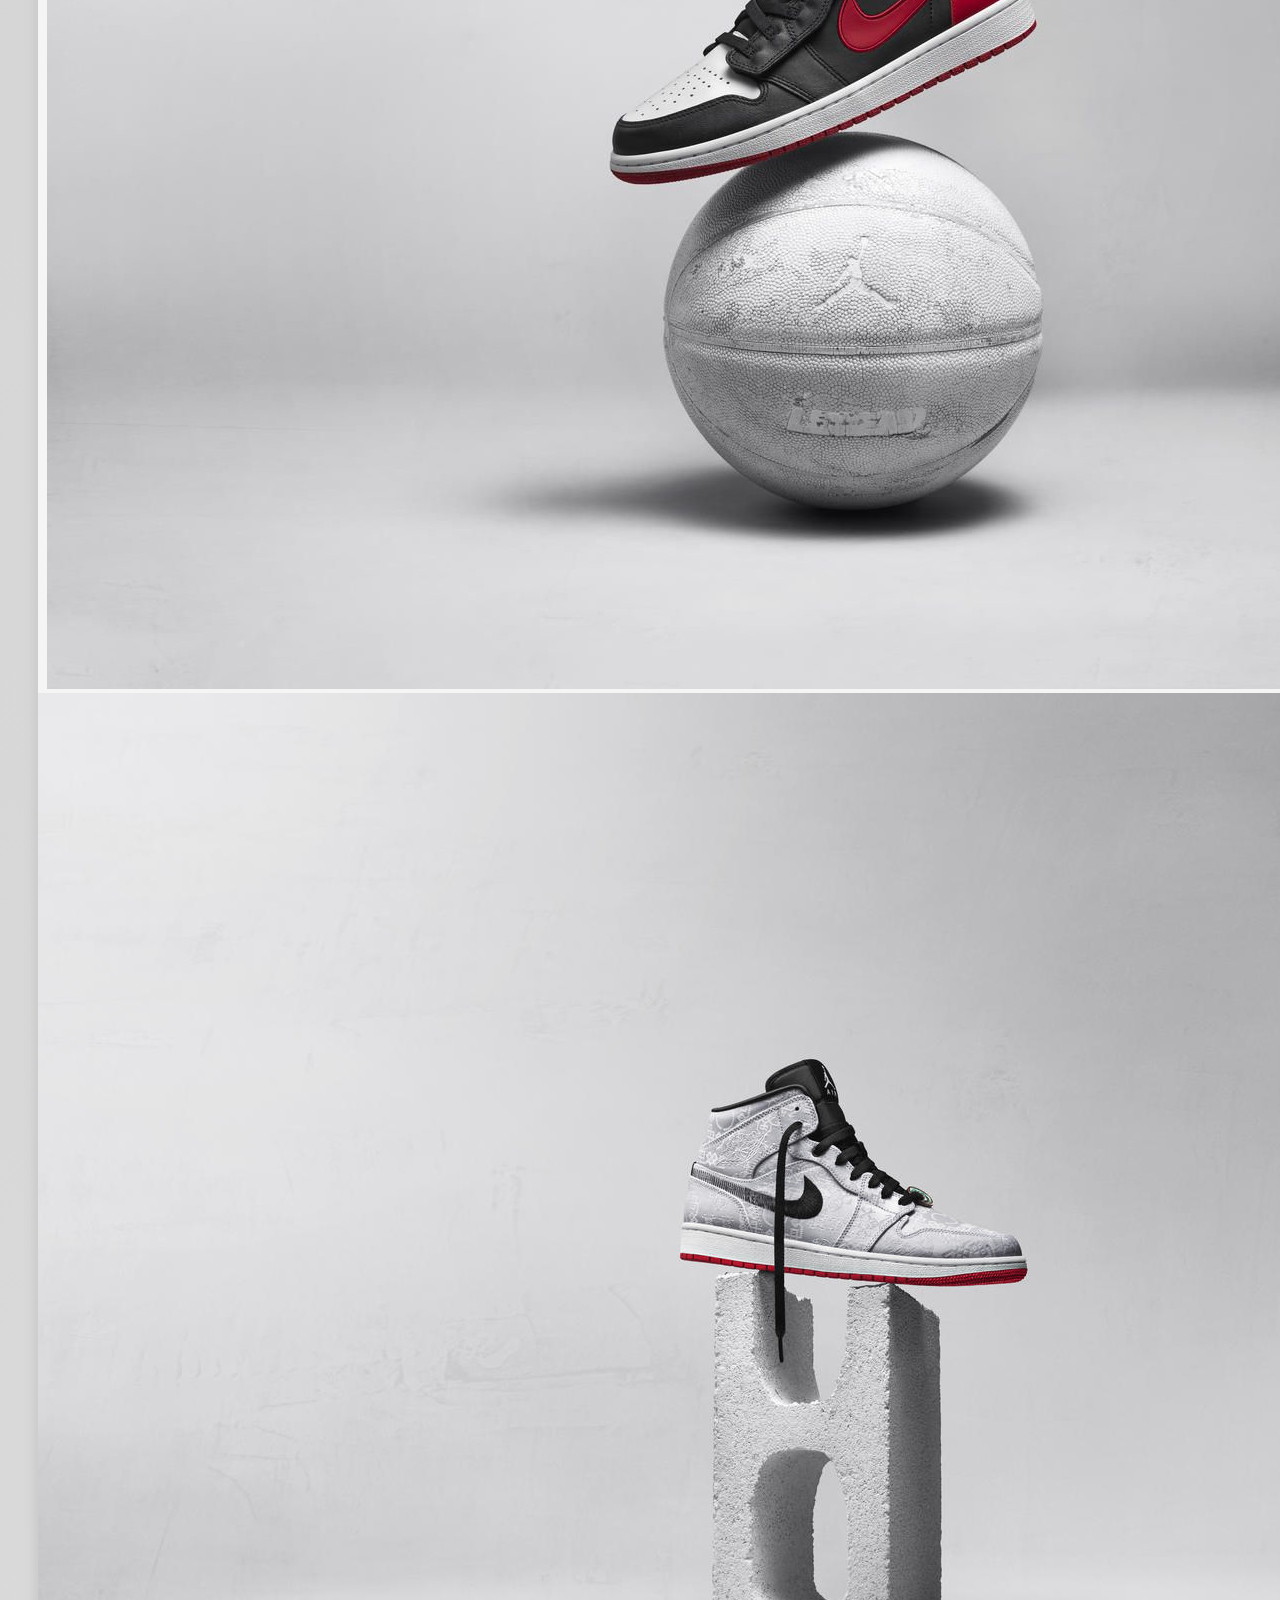
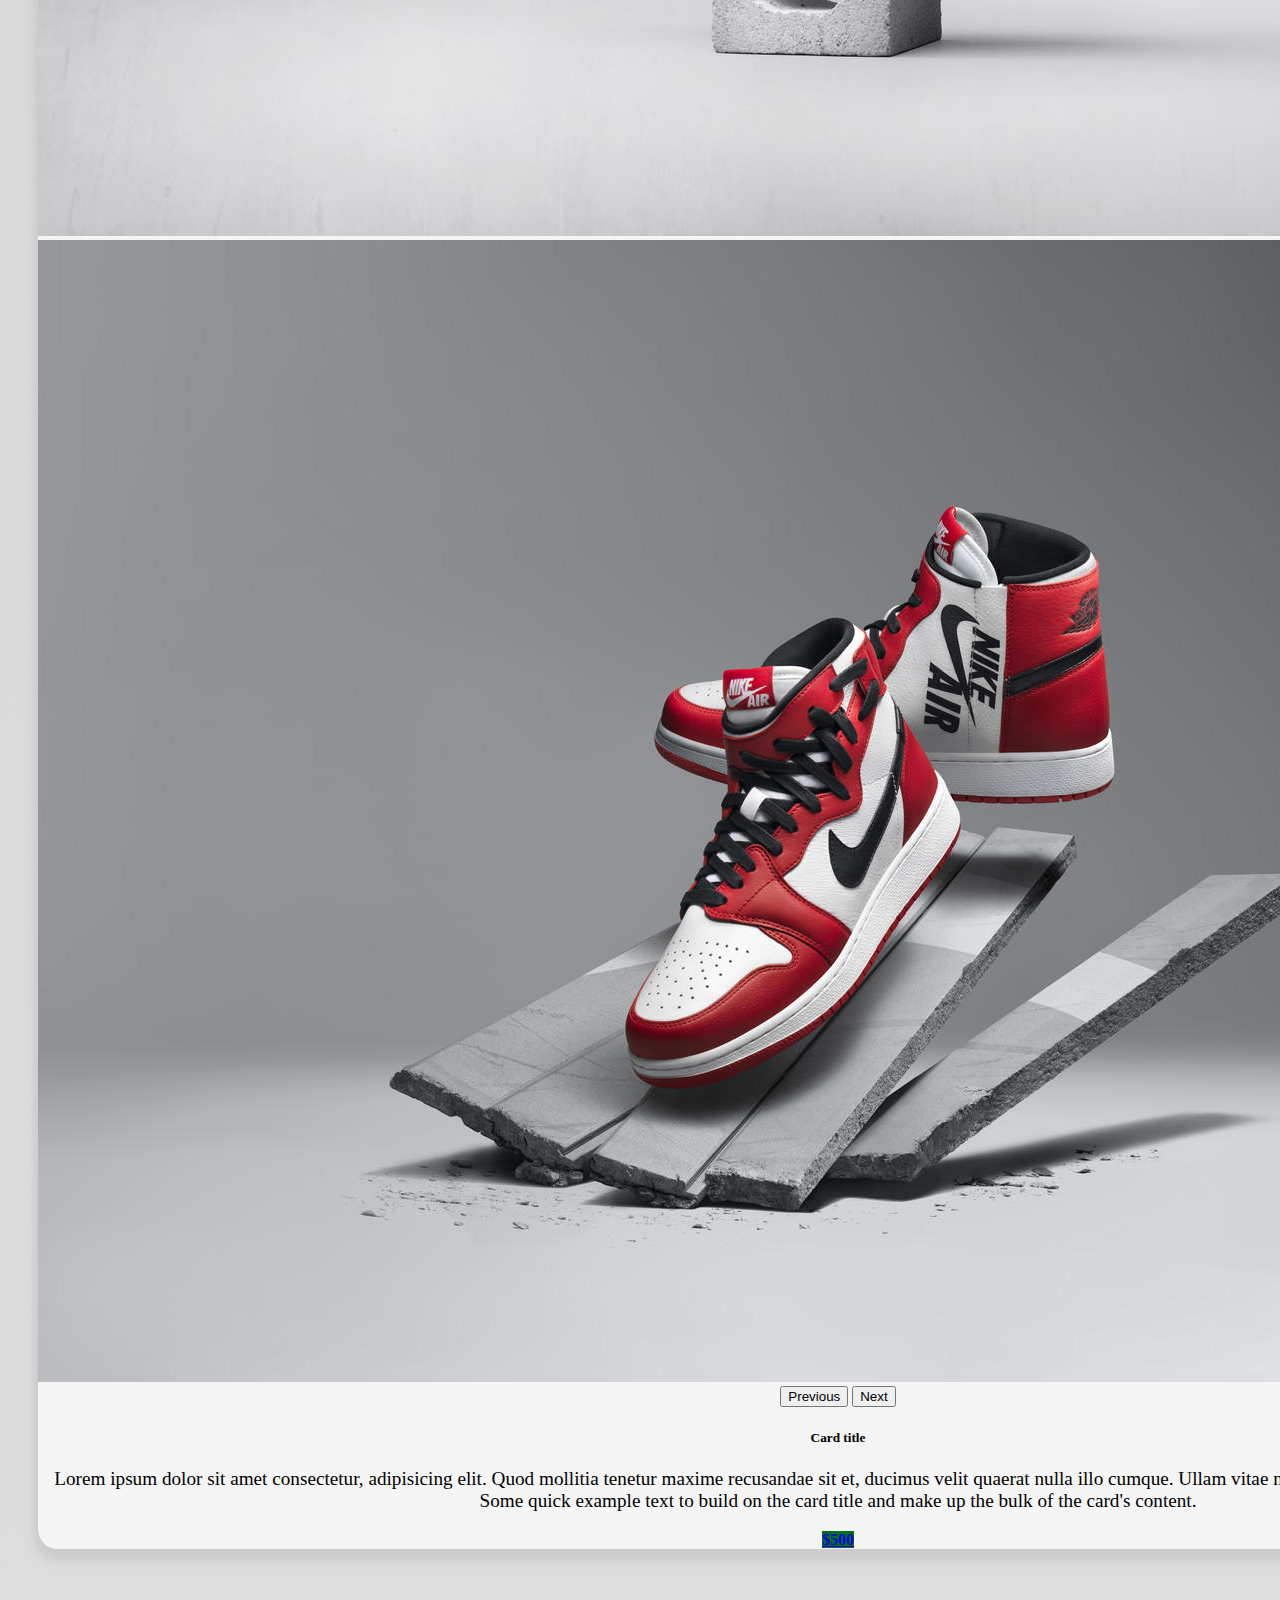
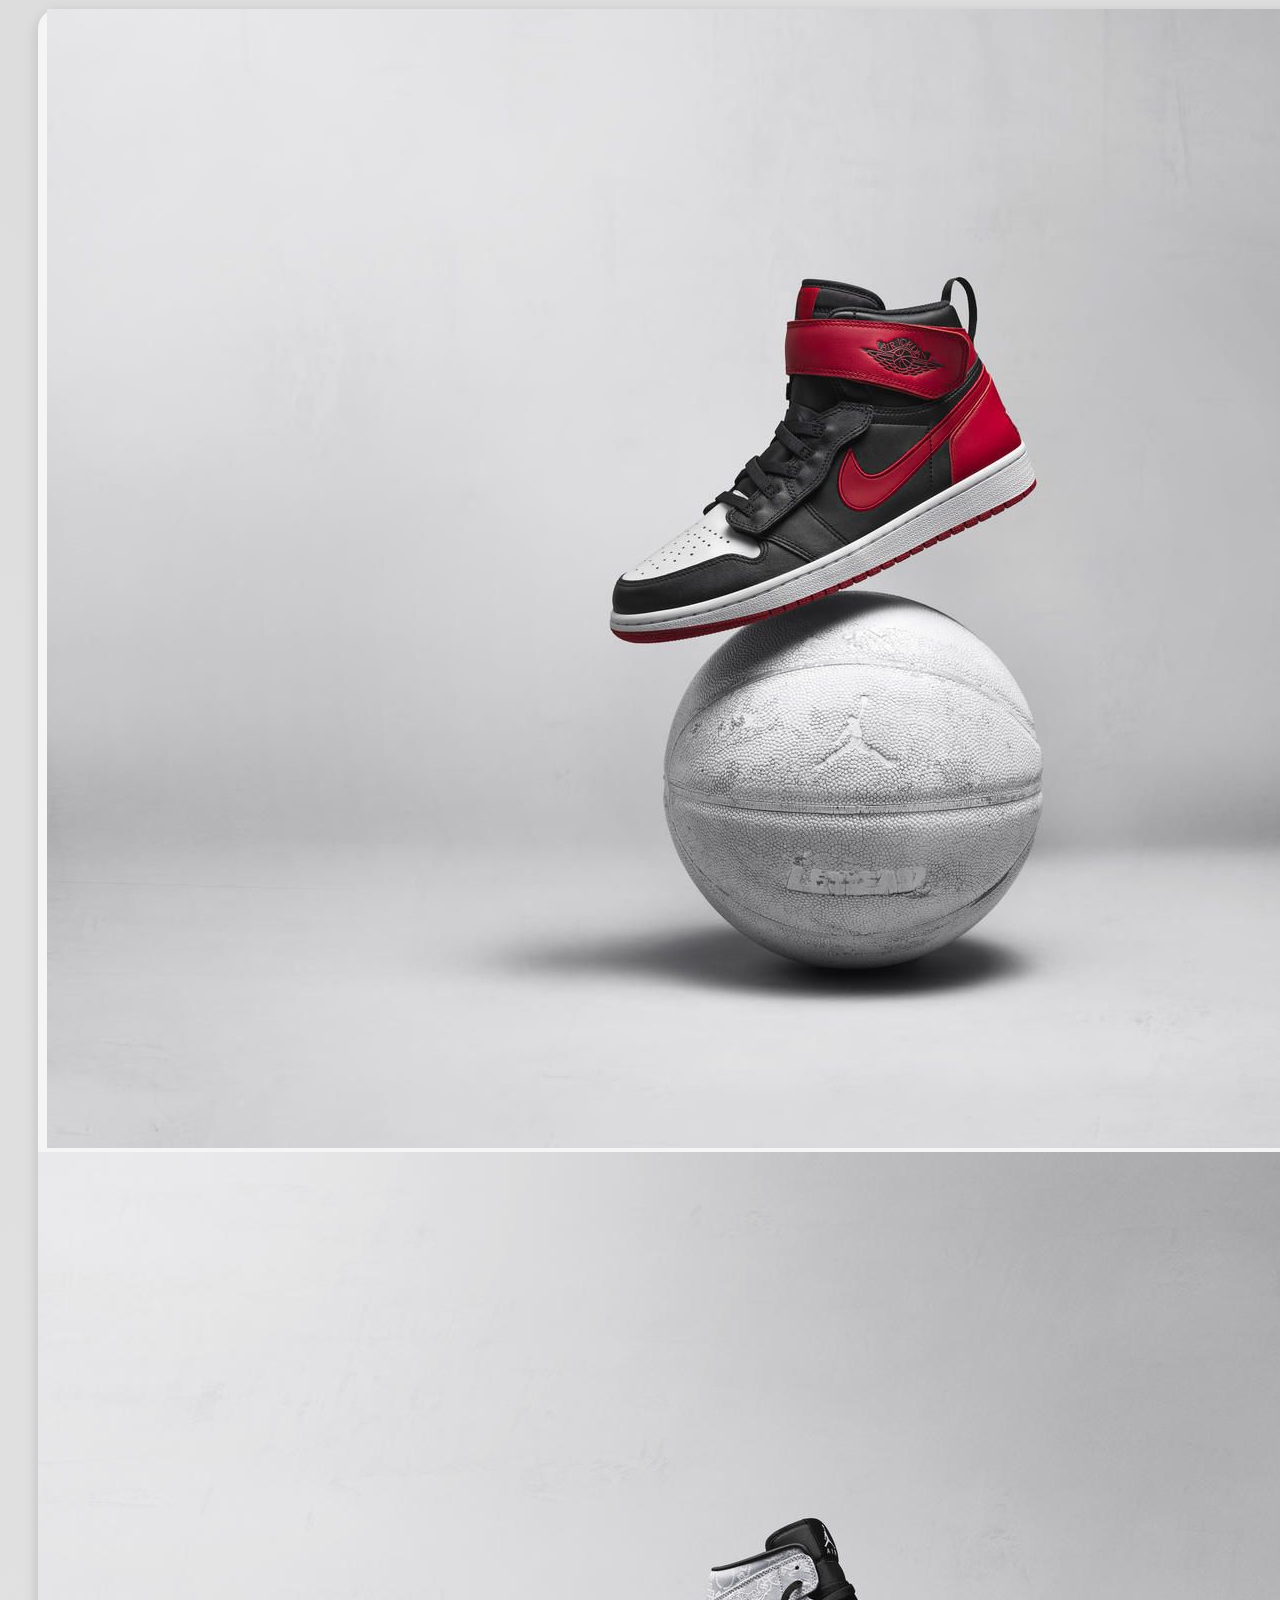
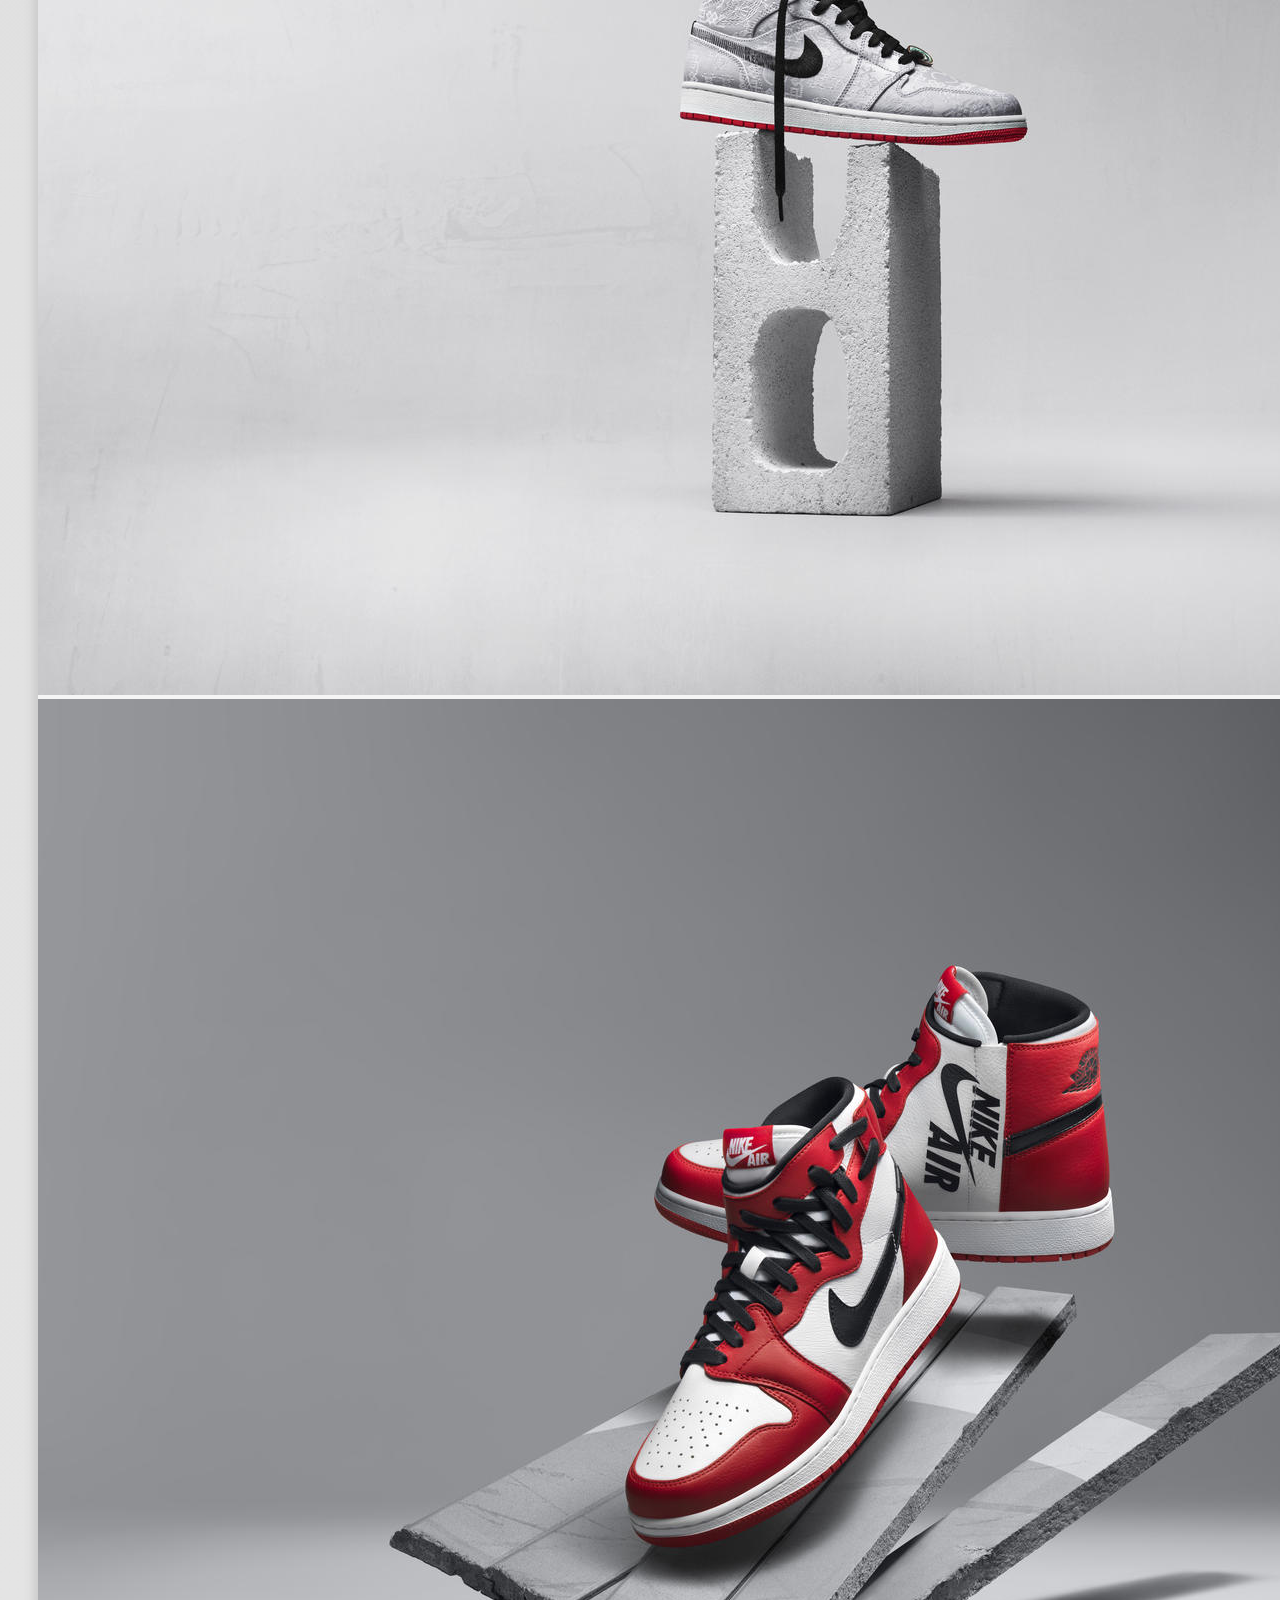
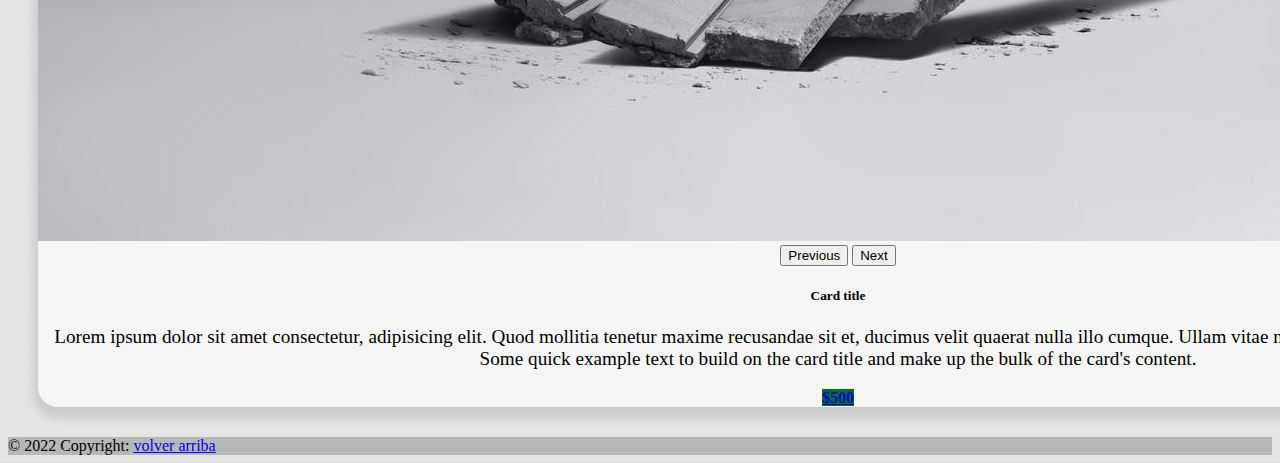
==== commit cf8add3b: "subida" ====
--- a/index.html
+++ b/index.html
@@ -15,7 +15,7 @@
     <!-- comienza Nav-->
     <nav class="navbar navbar-expand-lg card-body">
         <div class="container-fluid">
-          <a class="navbar-brand" href="index.html"><img class="logo" src="/images/logo.png" alt="logo"></a>
+          <a class="navbar-brand" href="index.html"><img class="logo" src="images/logo.png" alt="logo"></a>
           <button class="navbar-toggler" type="button" data-bs-toggle="collapse" data-bs-target="#navbarNavDropdown" aria-controls="navbarNavDropdown" aria-expanded="false" aria-label="Toggle navigation">
             <span class="navbar-toggler-icon"></span>
           </button>
@@ -27,13 +27,13 @@
                 <a class="nav-link" aria-current="page" href="vistas/catalogo.html">Catalogo</a>
               </li>
               <li class="nav-item">
-                <a class="nav-link" href="vistas/carritos.html">Carrito</a>
+                <a class="nav-link" href="vistas/carrito.html">Carrito</a>
               </li>
               <li class="nav-item">
-                <a class="nav-link" href="#">Producto</a>
+                <a class="nav-link" href="vistas/producto.html">Producto</a>
               </li>
               <li class="nav-item">
-                <a class="nav-link" href="#">Nosotros</a>
+                <a class="nav-link" href="vistas/nosotros.html">Nosotros</a>
               </li>
               <!-- desplegable en XL-->
               <li class="nav-item dropdown">
@@ -56,13 +56,13 @@
         <div id="carouselExampleControlsNoTouching" class="carousel slide" data-bs-touch="false">
             <div class="carousel-inner">
             <div class="carousel-item active">
-                <img src="/images/zapa4.png" class="d-block w-100" alt="...">
+                <img src="images/zapa4.png" class="d-block w-100" alt="...">
             </div>
             <div class="carousel-item">
-                <img src="/images/zapa2.jpg" class="d-block w-100" alt="...">
+                <img src="images/zapa2.jpg" class="d-block w-100" alt="...">
             </div>
             <div class="carousel-item">
-                <img src="/images/zapa3.jpg" class="d-block w-100" alt="...">
+                <img src="images/zapa3.jpg" class="d-block w-100" alt="...">
             </div>
             </div>
             <button class="carousel-control-prev" type="button" data-bs-target="#carouselExampleControlsNoTouching" data-bs-slide="prev">
@@ -72,104 +72,261 @@
         </div>
     </div>
 
-    <h3>Mas Vendidos</h3>
-
-    <section id="masvendidos">
-
- 
-
-        
-        <div class="row col-md-8">
-            <div class="col-md-4 masvendido-producto">
-                <div class="card" >
-                    <img src="images/zapa3.jpg" class="card-img-top" alt="...">
+    <h3>Top 3 Mundial</h3>
+
+    <section id="top3">
+        <article>
+        <div class="row card col-md-8" >
+            <div class="row g-0">
+              <div class="col-md-4">
+                <div id="MasVendidos1" class="carousel slide" data-bs-ride="carousel">
+                    <div class="carousel-inner">
+                        <div class="carousel-item active">
+                            <img src="images/zapa4.png" class="d-block w-100" alt="...">
+                        </div>
+                        <div class="carousel-item">
+                            <img src="images/zapa2.jpg" class="d-block w-100" alt="...">
+                        </div>
+                        <div class="carousel-item">
+                            <img src="images/zapa3.jpg" class="d-block w-100" alt="...">
+                        </div>
+                    </div>
+                    <button class="carousel-control-prev" type="button" data-bs-target="#MasVendidos1" data-bs-slide="prev">
+                      <span class="carousel-control-prev-icon" aria-hidden="true"></span>
+                      <span class="visually-hidden">Previous</span>
+                    </button>
+                    <button class="carousel-control-next" type="button" data-bs-target="#MasVendidos1" data-bs-slide="next">
+                      <span class="carousel-control-next-icon" aria-hidden="true"></span>
+                      <span class="visually-hidden">Next</span>
+                    </button>
+                  </div>
+              </div>
+              <div class="col-md-8">
+                <div class="card-body">
+                  <h5 class="card-title">Card title</h5>
+                    <p class="card-text">Lorem ipsum dolor sit amet consectetur, adipisicing elit. Quod mollitia tenetur maxime recusandae sit et, ducimus velit quaerat nulla illo cumque. Ullam vitae nesciunt delectus illo natus, unde a similique. Some quick example text to build on the card title and make up the bulk of the card's content.</p>
+                    <a href="#" class="btn btn-primary">$500</a>
+                  
+                </div>
+              </div>
+            </div>
+          </div>
+     
+          <div class="row card col-md-8" >
+            <div class="row g-0">
+              <div class="col-md-4">
+                <div id="MasVendidos1" class="carousel slide" data-bs-ride="carousel">
+                    <div class="carousel-inner">
+                        <div class="carousel-item active">
+                            <img src="images/zapa4.png" class="d-block w-100" alt="...">
+                        </div>
+                        <div class="carousel-item">
+                            <img src="images/zapa2.jpg" class="d-block w-100" alt="...">
+                        </div>
+                        <div class="carousel-item">
+                            <img src="images/zapa3.jpg" class="d-block w-100" alt="...">
+                        </div>
+                    </div>
+                    <button class="carousel-control-prev" type="button" data-bs-target="#MasVendidos1" data-bs-slide="prev">
+                      <span class="carousel-control-prev-icon" aria-hidden="true"></span>
+                      <span class="visually-hidden">Previous</span>
+                    </button>
+                    <button class="carousel-control-next" type="button" data-bs-target="#MasVendidos1" data-bs-slide="next">
+                      <span class="carousel-control-next-icon" aria-hidden="true"></span>
+                      <span class="visually-hidden">Next</span>
+                    </button>
+                  </div>
+              </div>
+              <div class="col-md-8">
+                <div class="card-body">
+                  <h5 class="card-title">Card title</h5>
+                    <p class="card-text">Lorem ipsum dolor sit amet consectetur, adipisicing elit. Quod mollitia tenetur maxime recusandae sit et, ducimus velit quaerat nulla illo cumque. Ullam vitae nesciunt delectus illo natus, unde a similique. Some quick example text to build on the card title and make up the bulk of the card's content.</p>
+                    <a href="#" class="btn btn-primary">$500</a>
+                  
+                </div>
+              </div>
+            </div>
+          </div>
+
+          
+          <div class="row card col-md-8" >
+            <div class="row g-0">
+              <div class="col-md-4">
+                <div id="MasVendidos1" class="carousel slide" data-bs-ride="carousel">
+                    <div class="carousel-inner">
+                        <div class="carousel-item active">
+                            <img src="images/zapa4.png" class="d-block w-100" alt="...">
+                        </div>
+                        <div class="carousel-item">
+                            <img src="images/zapa2.jpg" class="d-block w-100" alt="...">
+                        </div>
+                        <div class="carousel-item">
+                            <img src="images/zapa3.jpg" class="d-block w-100" alt="...">
+                        </div>
+                    </div>
+                    <button class="carousel-control-prev" type="button" data-bs-target="#MasVendidos1" data-bs-slide="prev">
+                      <span class="carousel-control-prev-icon" aria-hidden="true"></span>
+                      <span class="visually-hidden">Previous</span>
+                    </button>
+                    <button class="carousel-control-next" type="button" data-bs-target="#MasVendidos1" data-bs-slide="next">
+                      <span class="carousel-control-next-icon" aria-hidden="true"></span>
+                      <span class="visually-hidden">Next</span>
+                    </button>
+                  </div>
+              </div>
+              <div class="col-md-8">
+                <div class="card-body">
+                  <h5 class="card-title">Card title</h5>
+                    <p class="card-text">Lorem ipsum dolor sit amet consectetur, adipisicing elit. Quod mollitia tenetur maxime recusandae sit et, ducimus velit quaerat nulla illo cumque. Ullam vitae nesciunt delectus illo natus, unde a similique. Some quick example text to build on the card title and make up the bulk of the card's content.</p>
+                    <a href="#" class="btn btn-primary">$500</a>
+                  
+                </div>
+              </div>
+            </div>
+          </div>
+
+
+        </article>
+
+          
+        <!--
+
+        <div class="card col-md-8" >
+            <div class="row">
+                <div class="col-md-4">
+                    <img src="/images/zapa1.jpg" class="img-fluid rounded-start" alt="...">
+                </div>
+                <div class="col-md-8">
                     <div class="card-body">
-                      <h5 class="card-title">Card title</h5>
-                      <p class="card-text">Some quick example text to build on the card title and make up the bulk of the card's content.</p>
-                      <a href="#" class="btn btn-primary">$500</a>
-                    </div>
-                  </div>
-            </div>
-            <div class="col-md-4 masvendido-producto">
-                <div class="card" >
-                    <img src="images/zapa3.jpg" class="card-img-top" alt="...">
-                    <div class="card-body">
-                      <h5 class="card-title">Card title</h5>
-                      <p class="card-text">Some quick example text to build on the card title and make up the bulk of the card's content.</p>
-                      <a href="#" class="btn btn-primary">$500</a>
-                    </div>
-                  </div>
-            </div> <div class="col-md-4 masvendido-producto">
-                <div class="card" >
-                    <img src="images/zapa3.jpg" class="card-img-top" alt="...">
-                    <div class="card-body">
-                      <h5 class="card-title">Card title</h5>
-                      <p class="card-text">Some quick example text to build on the card title and make up the bulk of the card's content.</p>
-                      <a href="#" class="btn btn-primary">$500</a>
-                    </div>
-                  </div>
-            </div>
-            <div class="col-md-4 masvendido-producto">
-                <div class="card" >
-                    <img src="images/zapa3.jpg" class="card-img-top" alt="...">
-                    <div class="card-body">
-                      <h5 class="card-title">Card title</h5>
-                      <p class="card-text">Some quick example text to build on the card title and make up the bulk of the card's content.</p>
-                      <a href="#" class="btn btn-primary">$500</a>
-                    </div>
-                  </div>
-            </div>
-            <div class="col-md-4 masvendido-producto">
-                <div class="card" >
-                    <img src="images/zapa3.jpg" class="card-img-top" alt="...">
-                    <div class="card-body">
-                      <h5 class="card-title">Card title</h5>
-                      <p class="card-text">Some quick example text to build on the card title and make up the bulk of the card's content.</p>
-                      <a href="#" class="btn btn-primary">$500</a>
-                    </div>
-                  </div>
-            </div> <div class="col-md-4 masvendido-producto">
-                <div class="card" >
-                    <img src="images/zapa3.jpg" class="card-img-top" alt="...">
-                    <div class="card-body">
-                      <h5 class="card-title">Card title</h5>
-                      <p class="card-text">Some quick example text to build on the card title and make up the bulk of the card's content.</p>
-                      <a href="#" class="btn btn-primary">$500</a>
-                    </div>
-                  </div>
-            </div>
-            <div class="col-md-4 masvendido-producto">
-                <div class="card" >
-                    <img src="images/zapa3.jpg" class="card-img-top" alt="...">
-                    <div class="card-body">
-                      <h5 class="card-title">Card title</h5>
-                      <p class="card-text">Some quick example text to build on the card title and make up the bulk of the card's content.</p>
-                      <a href="#" class="btn btn-primary">$500</a>
-                    </div>
-                  </div>
-            </div>
-            <div class="col-md-4 masvendido-producto">
-                <div class="card" >
-                    <img src="images/zapa3.jpg" class="card-img-top" alt="...">
-                    <div class="card-body">
-                      <h5 class="card-title">Card title</h5>
-                      <p class="card-text">Some quick example text to build on the card title and make up the bulk of the card's content.</p>
-                      <a href="#" class="btn btn-primary">$500</a>
-                    </div>
-                  </div>
-            </div> <div class="col-md-4 masvendido-producto">
-                <div class="card" >
-                    <img src="images/zapa3.jpg" class="card-img-top" alt="...">
-                    <div class="card-body">
-                      <h5 class="card-title">Card title</h5>
-                      <p class="card-text">Some quick example text to build on the card title and make up the bulk of the card's content.</p>
-                      <a href="#" class="btn btn-primary">$500</a>
-                    </div>
-                  </div>
-            </div>
-          </div>
-          
-
+                    <h5 class="card-title">Zapas 1</h5>
+                    <p class="card-text">Lorem ipsum dolor sit amet consectetur adipisicing elit. Soluta velit maxime aperiam quisquam illo, eos consequatur id facere, 
+                        possimus voluptate quidem cum autem doloribus aut provident. Suscipit ipsum iste dolorem. Lorem ipsum dolor sit amet consectetur, adipisicing elit. 
+                        Laborum dignissimos, accusamus, aliquid saepe laboriosam quam dolores accusantium cum excepturi quas culpa cumque, laudantium ipsa unde aperiam neque ab blanditiis iste! 
+                        Lorem ipsum, dolor sit amet consectetur adipisicing elit. Doloremque animi unde asperiores, eligendi quibusdam quaerat officiis praesentium dignissimos voluptatem consequatur
+                        eum minus dolores sequi nesciunt voluptate possimus, exercitationem culpa modi!</p>
+                        <p>
+                            <button class="btn btn-primary" type="button" data-bs-toggle="collapse" data-bs-target=".multi-collapse" aria-expanded="false" aria-controls="multiCollapseExample1 multiCollapseExample2">Ver Reseñas</button>
+                        </p>
+                            <div class="row">
+                                <div class="col">
+                                    <div class="collapse multi-collapse" id="multiCollapseExample1">
+                                        <div class="card card-body">
+                                            Some placeholder content for the first collapse component of this multi-collapse example. This panel is hidden by default but revealed when the user activates the relevant trigger.
+                                        <p class="card-text"><small class="text-muted">Last updated 3 mins ago</small></p>
+                                    </div>
+                                </div>
+                            </div>
+                            <div class="col">
+                                <div class="collapse multi-collapse" id="multiCollapseExample2">
+                                    <div class="card card-body">
+                                        Some placeholder content for the second collapse component of this multi-collapse example. This panel is hidden by default but revealed when the user activates the relevant trigger.
+                                        <p class="card-text"><small class="text-muted">Last updated 3 mins ago</small></p>
+                                    </div>
+                                </div>
+                            </div>
+                        </div>
+                    </div>
+                </div>
+            </div>
+        </div>
+
+       --><!--
+         
+           <div class="row col-md-8">
+                <div class="col-md-6 masvendido-producto">
+                    <div class="card col-md-12" >
+                        <div id="MasVendidos1" class="carousel slide" data-bs-ride="carousel">
+                            <div class="carousel-inner">
+                                <div class="carousel-item active">
+                                    <img src="images/zapa4.png" class="d-block w-100" alt="...">
+                                </div>
+                                <div class="carousel-item">
+                                    <img src="images/zapa2.jpg" class="d-block w-100" alt="...">
+                                </div>
+                                <div class="carousel-item">
+                                    <img src="images/zapa3.jpg" class="d-block w-100" alt="...">
+                                </div>
+                            </div>
+                            <button class="carousel-control-prev" type="button" data-bs-target="#MasVendidos1" data-bs-slide="prev">
+                              <span class="carousel-control-prev-icon" aria-hidden="true"></span>
+                              <span class="visually-hidden">Previous</span>
+                            </button>
+                            <button class="carousel-control-next" type="button" data-bs-target="#MasVendidos1" data-bs-slide="next">
+                              <span class="carousel-control-next-icon" aria-hidden="true"></span>
+                              <span class="visually-hidden">Next</span>
+                            </button>
+                          </div>
+                        <div class="card-body">
+                        <h5 class="card-title">Card title</h5>
+                        <p class="card-text">Lorem ipsum dolor sit amet consectetur, adipisicing elit. Quod mollitia tenetur maxime recusandae sit et, ducimus velit quaerat nulla illo cumque. Ullam vitae nesciunt delectus illo natus, unde a similique. Some quick example text to build on the card title and make up the bulk of the card's content.</p>
+                        <a href="#" class="btn btn-primary">$500</a>
+                        </div>
+                    </div>
+                </div>
+                <div class="col-md-6 masvendido-producto">
+                    <div class="card" >
+                        <div id="masVendidos2" class="carousel slide" data-bs-ride="carousel">
+                            <div class="carousel-inner">
+                                <div class="carousel-item active">
+                                    <img src="images/zapa4.png" class="d-block w-100" alt="...">
+                                </div>
+                                <div class="carousel-item">
+                                    <img src="images/zapa2.jpg" class="d-block w-100" alt="...">
+                                </div>
+                                <div class="carousel-item">
+                                    <img src="images/zapa3.jpg" class="d-block w-100" alt="...">
+                                </div>
+                            </div>
+                            <button class="carousel-control-prev" type="button" data-bs-target="#masVendidos2" data-bs-slide="prev">
+                              <span class="carousel-control-prev-icon" aria-hidden="true"></span>
+                              <span class="visually-hidden">Previous</span>
+                            </button>
+                            <button class="carousel-control-next" type="button" data-bs-target="#masVendidos2" data-bs-slide="next">
+                              <span class="carousel-control-next-icon" aria-hidden="true"></span>
+                              <span class="visually-hidden">Next</span>
+                            </button>
+                          </div>
+                        <div class="card-body">
+                        <h5 class="card-title">Card title</h5>
+                        <p class="card-text">Some quick example text to build on the card title and make up the bulk of the card's content.</p>
+                        <a href="#" class="btn btn-primary">$500</a>
+                        </div>
+                    </div>
+                </div>
+                <div class="col-md-6 masvendido-producto">
+                    <div class="card" >
+                        <div>
+                            <div id="masVendidos3" class="carousel slide" data-bs-ride="carousel">
+                                <div class="carousel-inner">
+                                    <div class="carousel-item active">
+                                        <img src="images/zapa4.png" class="d-block w-100" alt="...">
+                                    </div>
+                                    <div class="carousel-item">
+                                        <img src="images/zapa2.jpg" class="d-block w-100" alt="...">
+                                    </div>
+                                    <div class="carousel-item">
+                                        <img src="images/zapa3.jpg" class="d-block w-100" alt="...">
+                                    </div>
+                                </div>
+                                <button class="carousel-control-prev" type="button" data-bs-target="#masVendidos3" data-bs-slide="prev">
+                                <span class="carousel-control-prev-icon" aria-hidden="true"></span>
+                                <span class="visually-hidden">Previous</span>
+                                </button>
+                                <button class="carousel-control-next" type="button" data-bs-target="#masVendidos3" data-bs-slide="next">
+                                <span class="carousel-control-next-icon" aria-hidden="true"></span>
+                                <span class="visually-hidden">Next</span>
+                                </button>
+                            </div>
+                        </div>
+                        <div class="card-body">
+                        <h5 class="card-title">Card title</h5>
+                        <p class="card-text">Some quick example text to build on the card title and make up the bulk of the card's content.</p>
+                        <a href="#" class="btn btn-primary">$500</a>
+                        </div>
+                    </div>
+                </div>
+            </div>
+        -->
         </section>
 
 
@@ -190,7 +347,12 @@
 
 
 
-
+<footer class="bg-light text-center text-lg-start">
+  <div class="text-center p-3" style="background-color: rgba(0, 0, 0, 0.2);">
+    © 2022 Copyright:
+    <a class="text-dark" href="index.html">volver arriba</a>
+  </div>
+</footer>
 
 
     <script src="https://cdn.jsdelivr.net/npm/bootstrap@5.3.0-alpha1/dist/js/bootstrap.bundle.min.js" integrity="sha384-w76AqPfDkMBDXo30jS1Sgez6pr3x5MlQ1ZAGC+nuZB+EYdgRZgiwxhTBTkF7CXvN" crossorigin="anonymous"></script>
--- a/css/style.css
+++ b/css/style.css
@@ -2,13 +2,25 @@
     width: 150px;
 }
 
-#masvendidos{
+#top3, #catalogo{
     display: flex;
     justify-content: space-around;
     text-align: center;    
 }
 
-nav{
+section{
+    display: flex;
+    justify-content: center;
+}
+
+article{
+    display: flex;
+    flex-flow: column;
+    justify-content: center;
+    
+}
+
+.navbar{
     border-radius: 5px;
     background-color: rgb(229, 228, 228);
     box-shadow: 1px 6px 8px 6px rgb(131, 131, 131);
@@ -38,23 +50,32 @@
     background-image: linear-gradient(to top, rgb(229, 229, 229) , rgb(196, 196, 196));
 }
 
-.card-title{
-    margin-top: -50px;
-    text-align: end;
-}
+
 .card-text{
 margin-top: 15px;
 }
 
-.btn{
+.btn-primary{
     background-color: rgb(7, 112, 19);
     border: none;
     width: 100%;
     font-weight: bold;
 }
 
-.btn:hover{
+.btn-primary:hover{
     background-color: rgb(15, 145, 4);
     color: rgb(222, 197, 9);
  
+}
+.active{
+    font-weight: bold;
+}
+h1{
+    font-size: 40px;
+    display: flex;
+    justify-content: center;
+}
+
+.card-text{
+    font-size: larger;
 }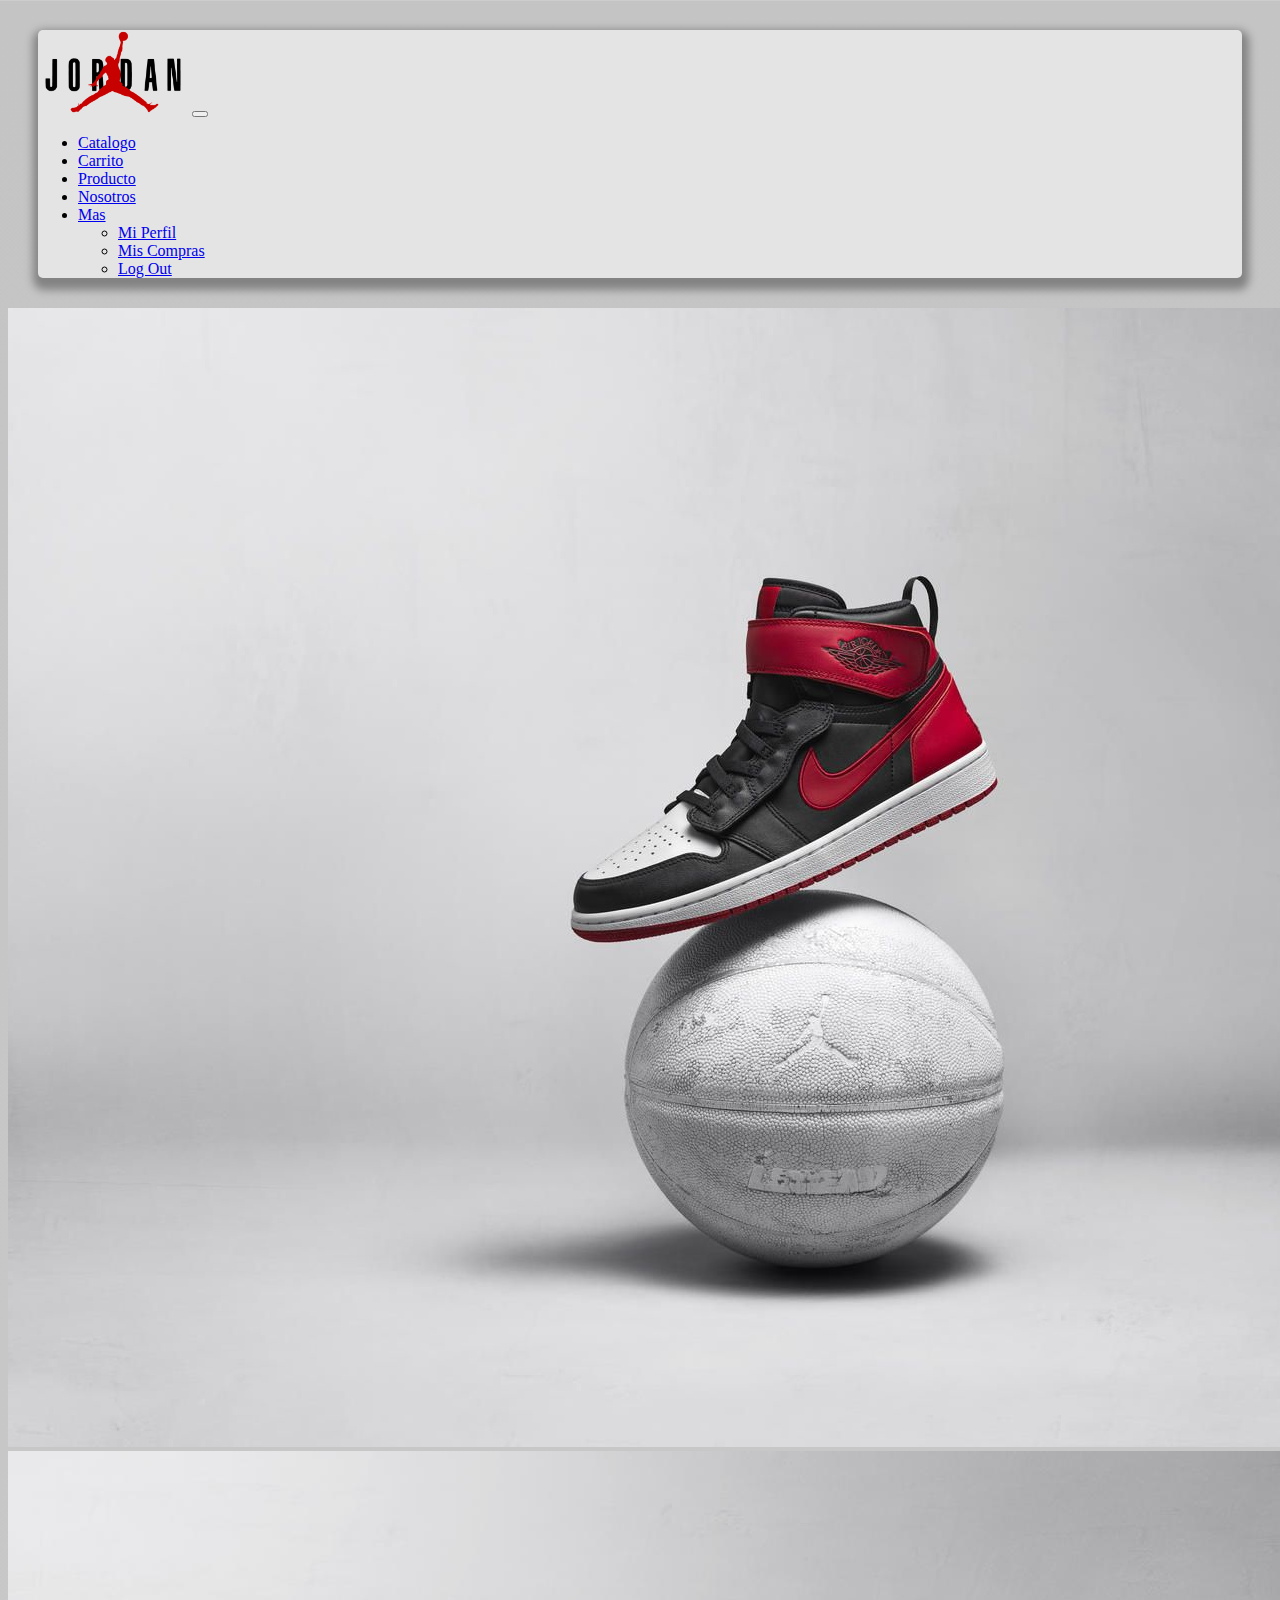
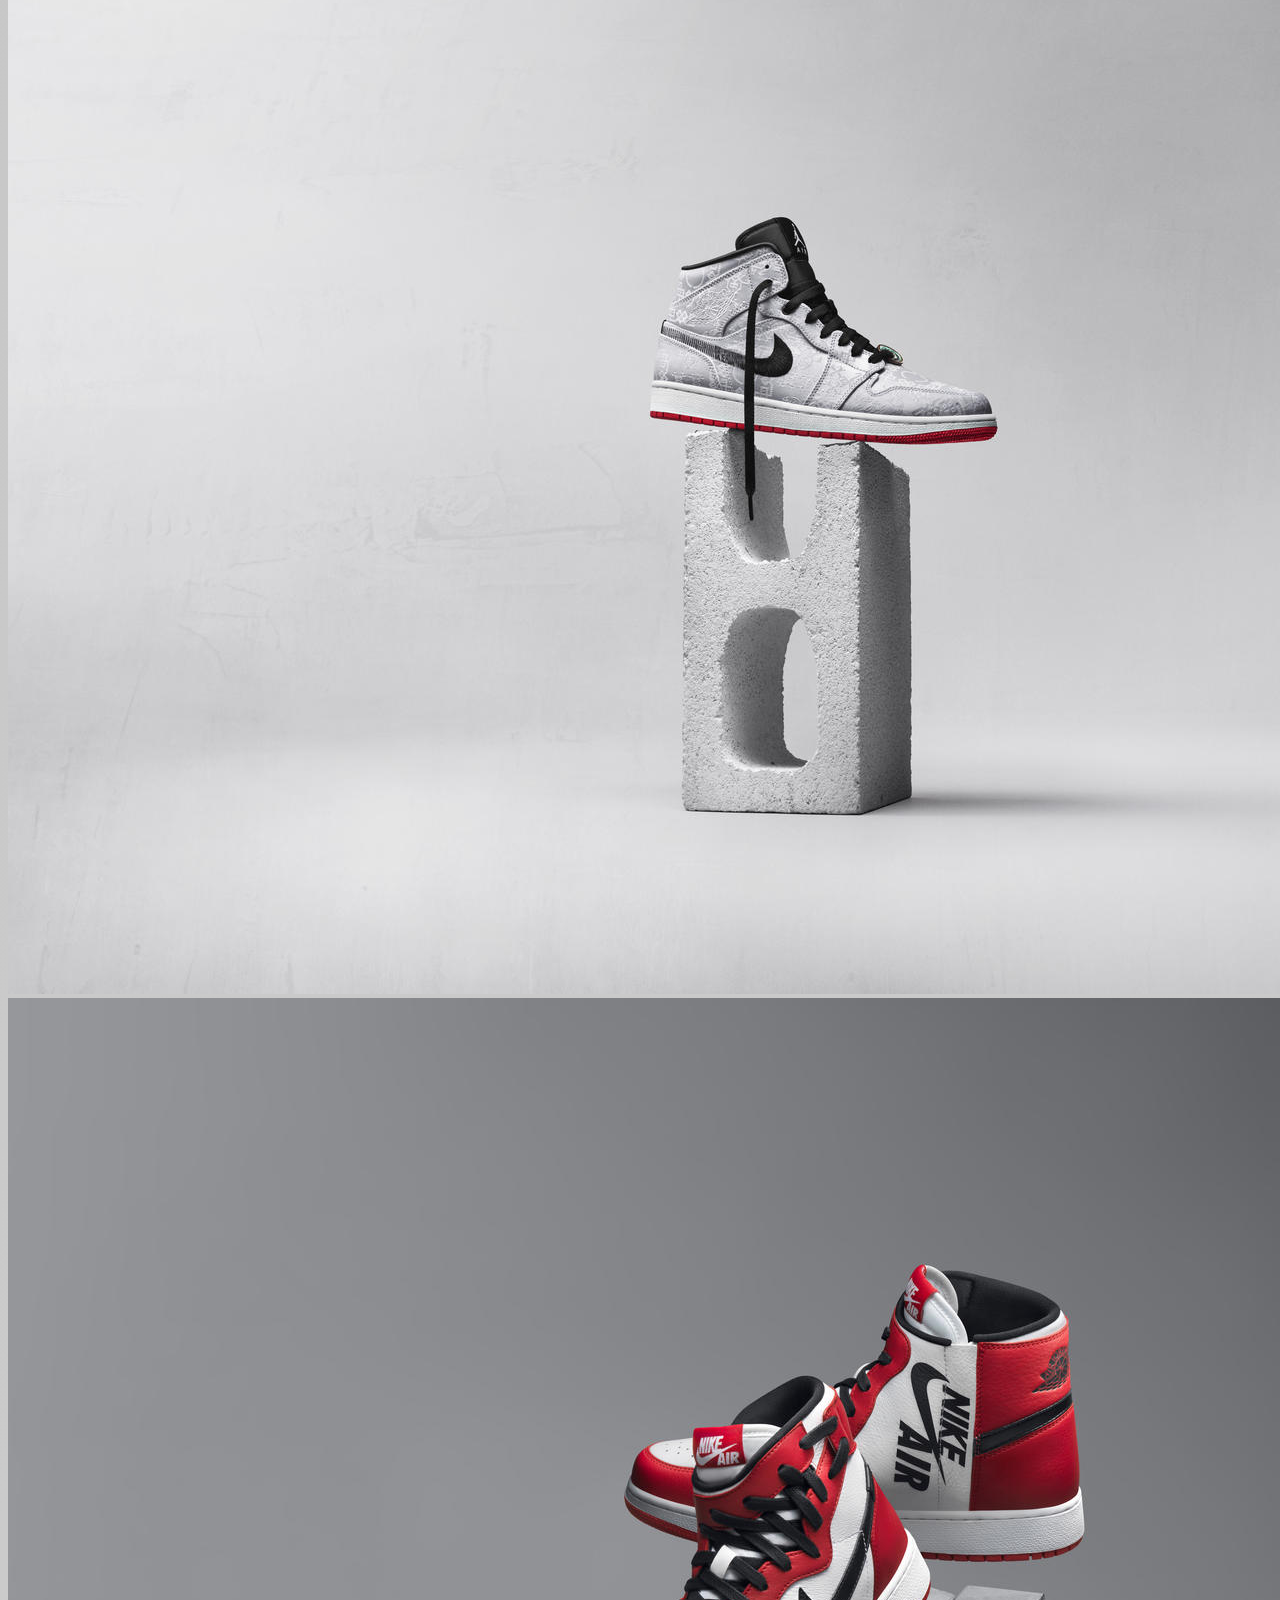
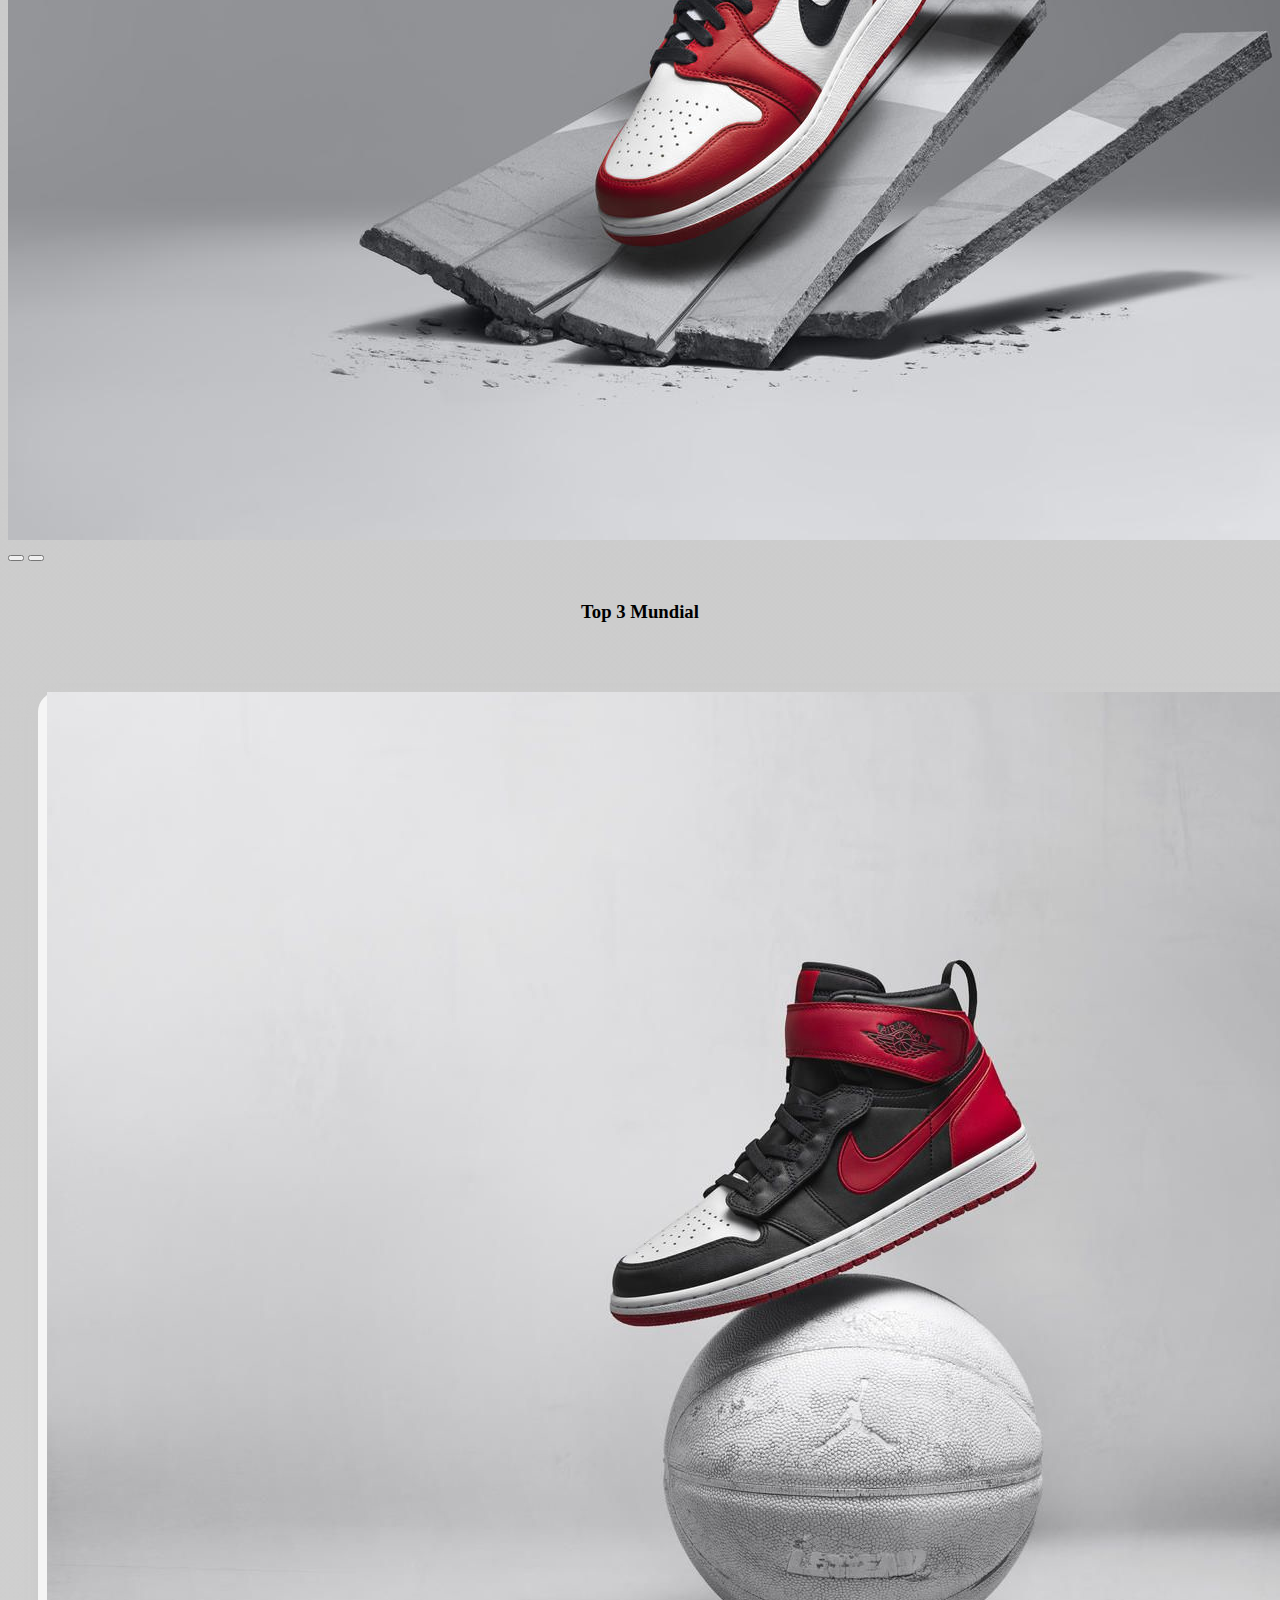
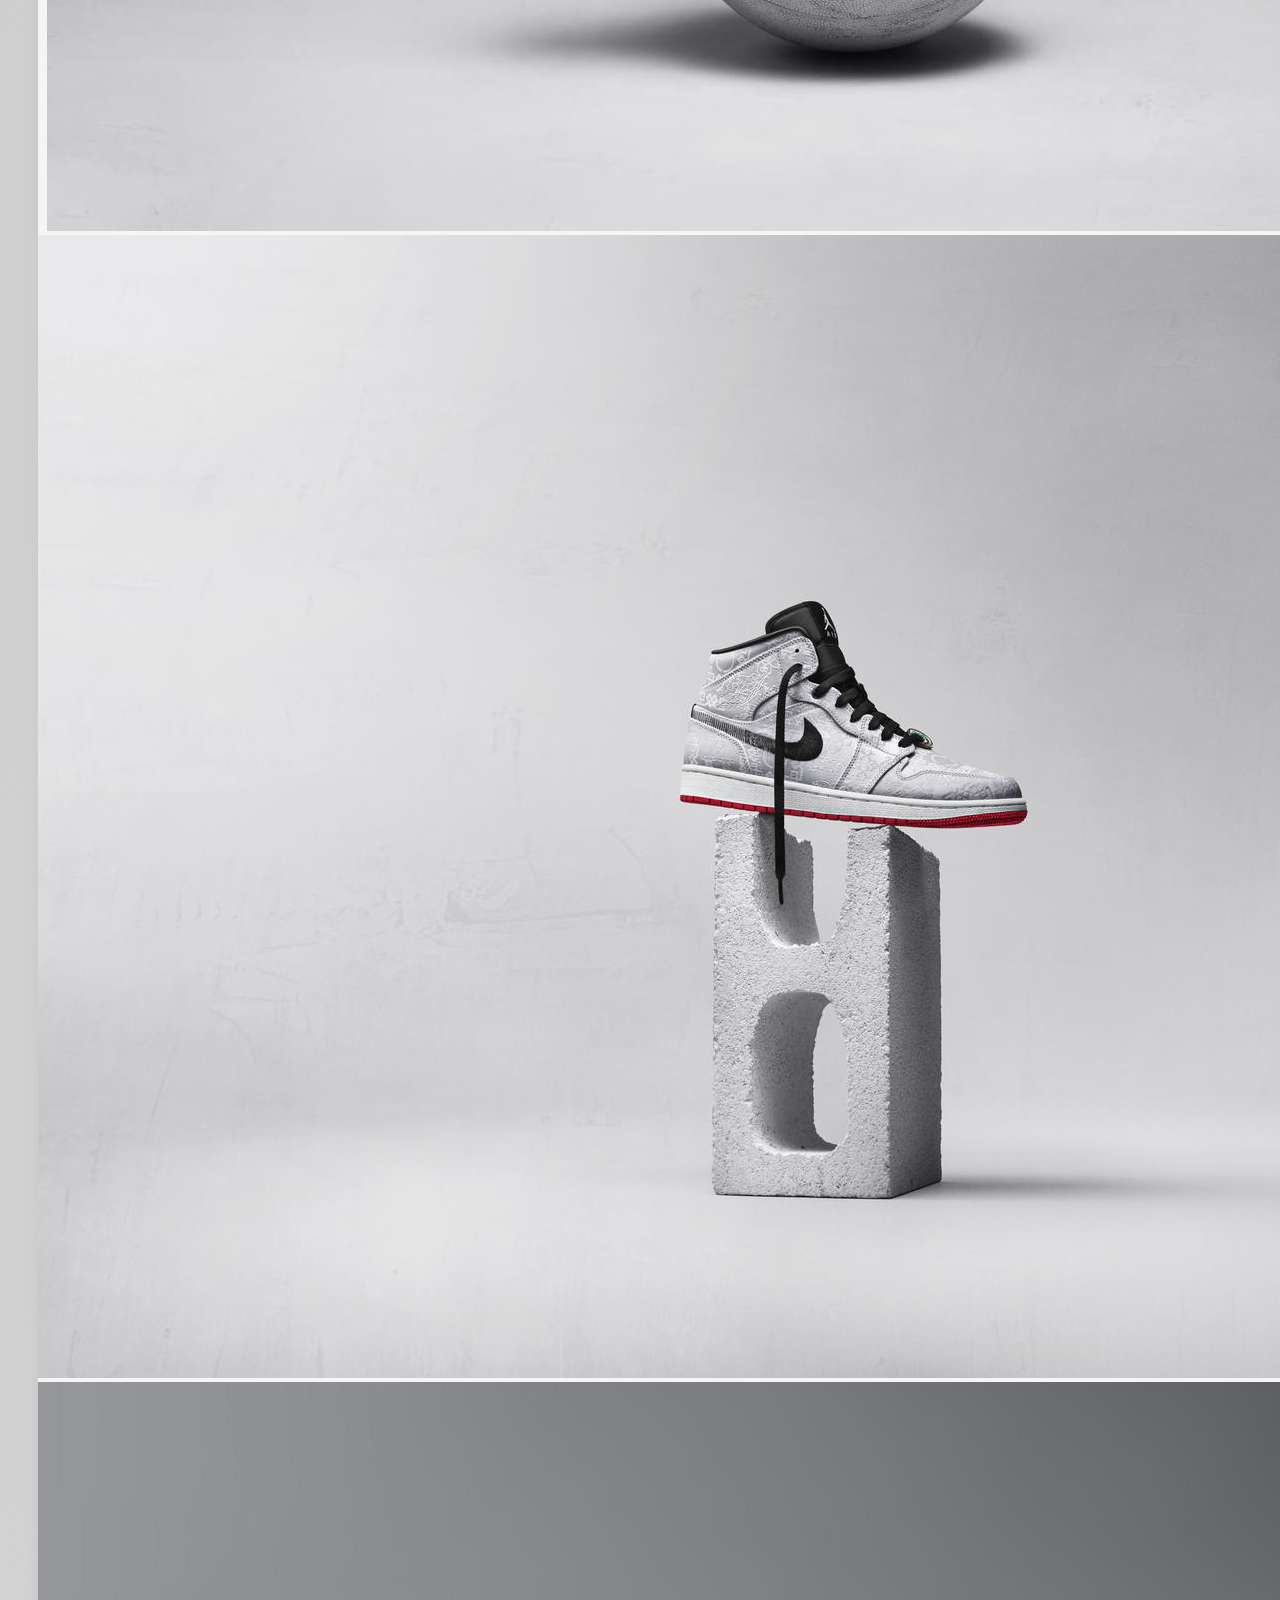
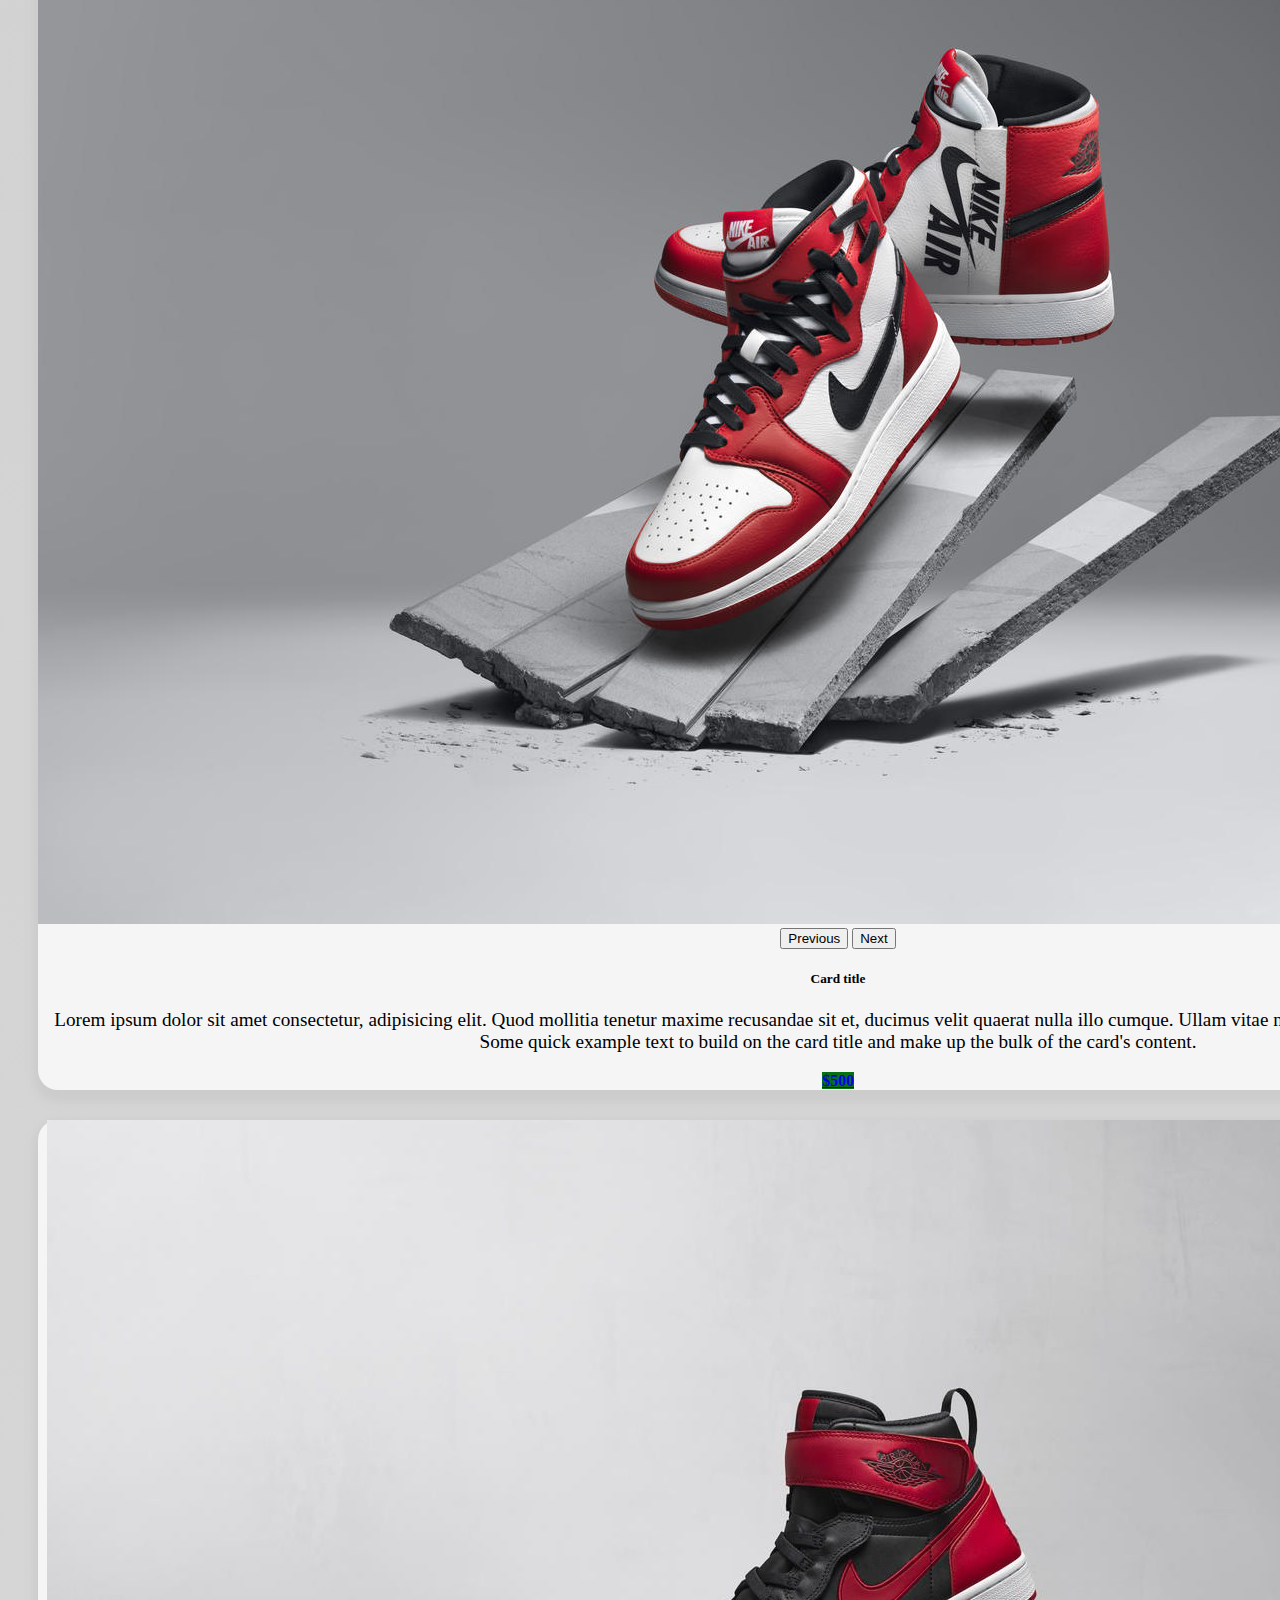
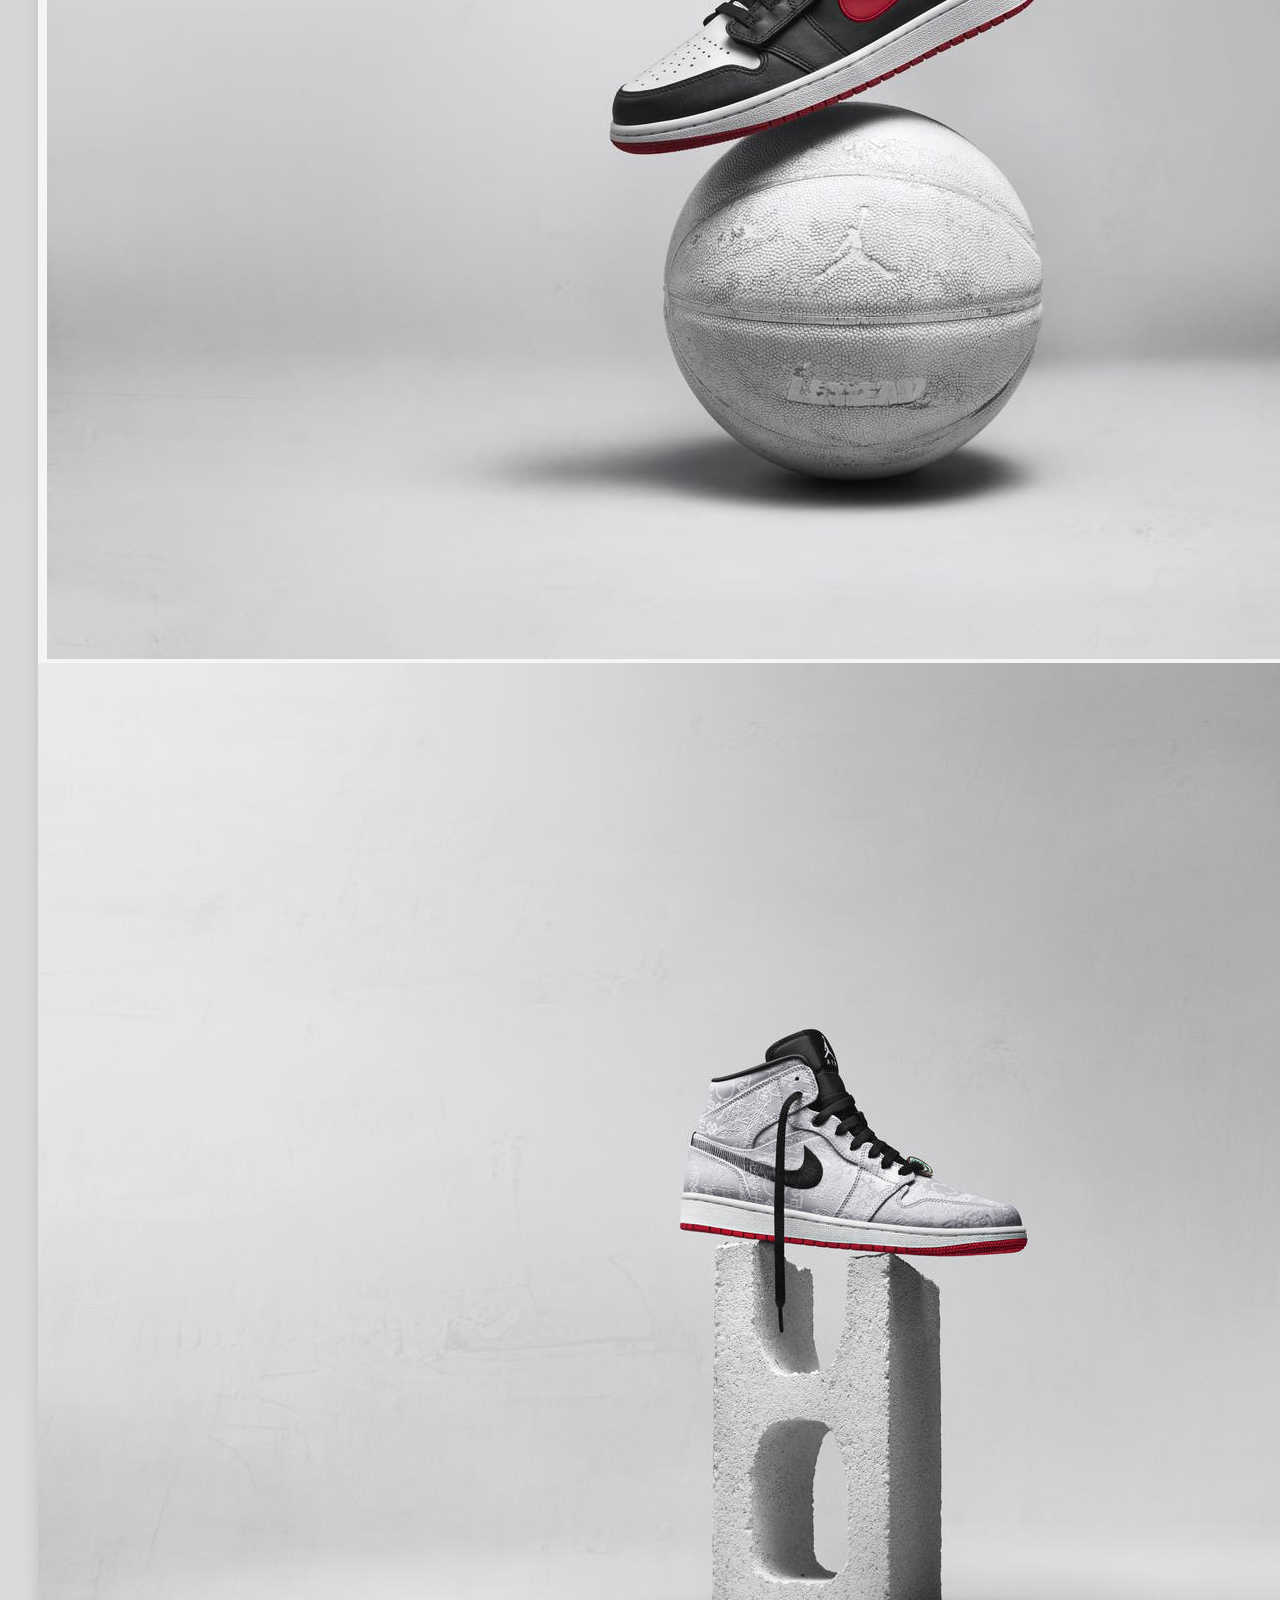
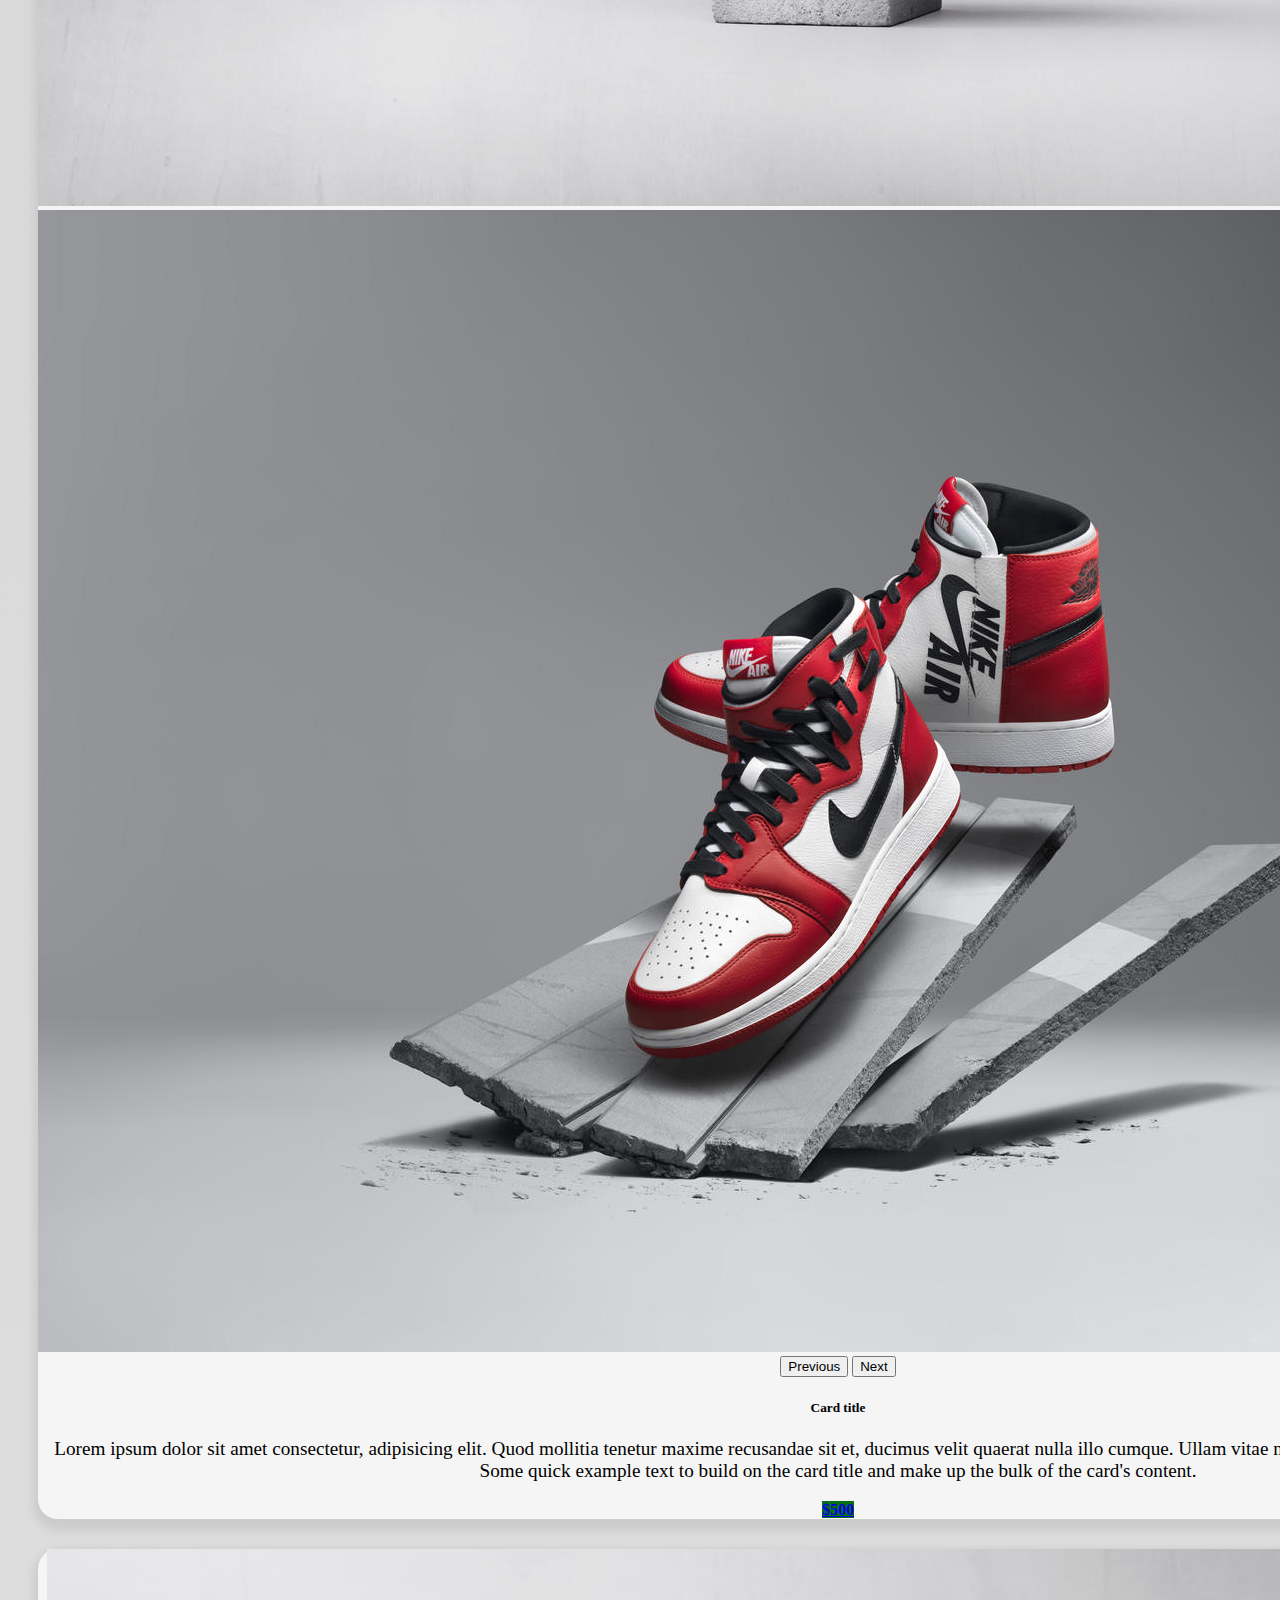
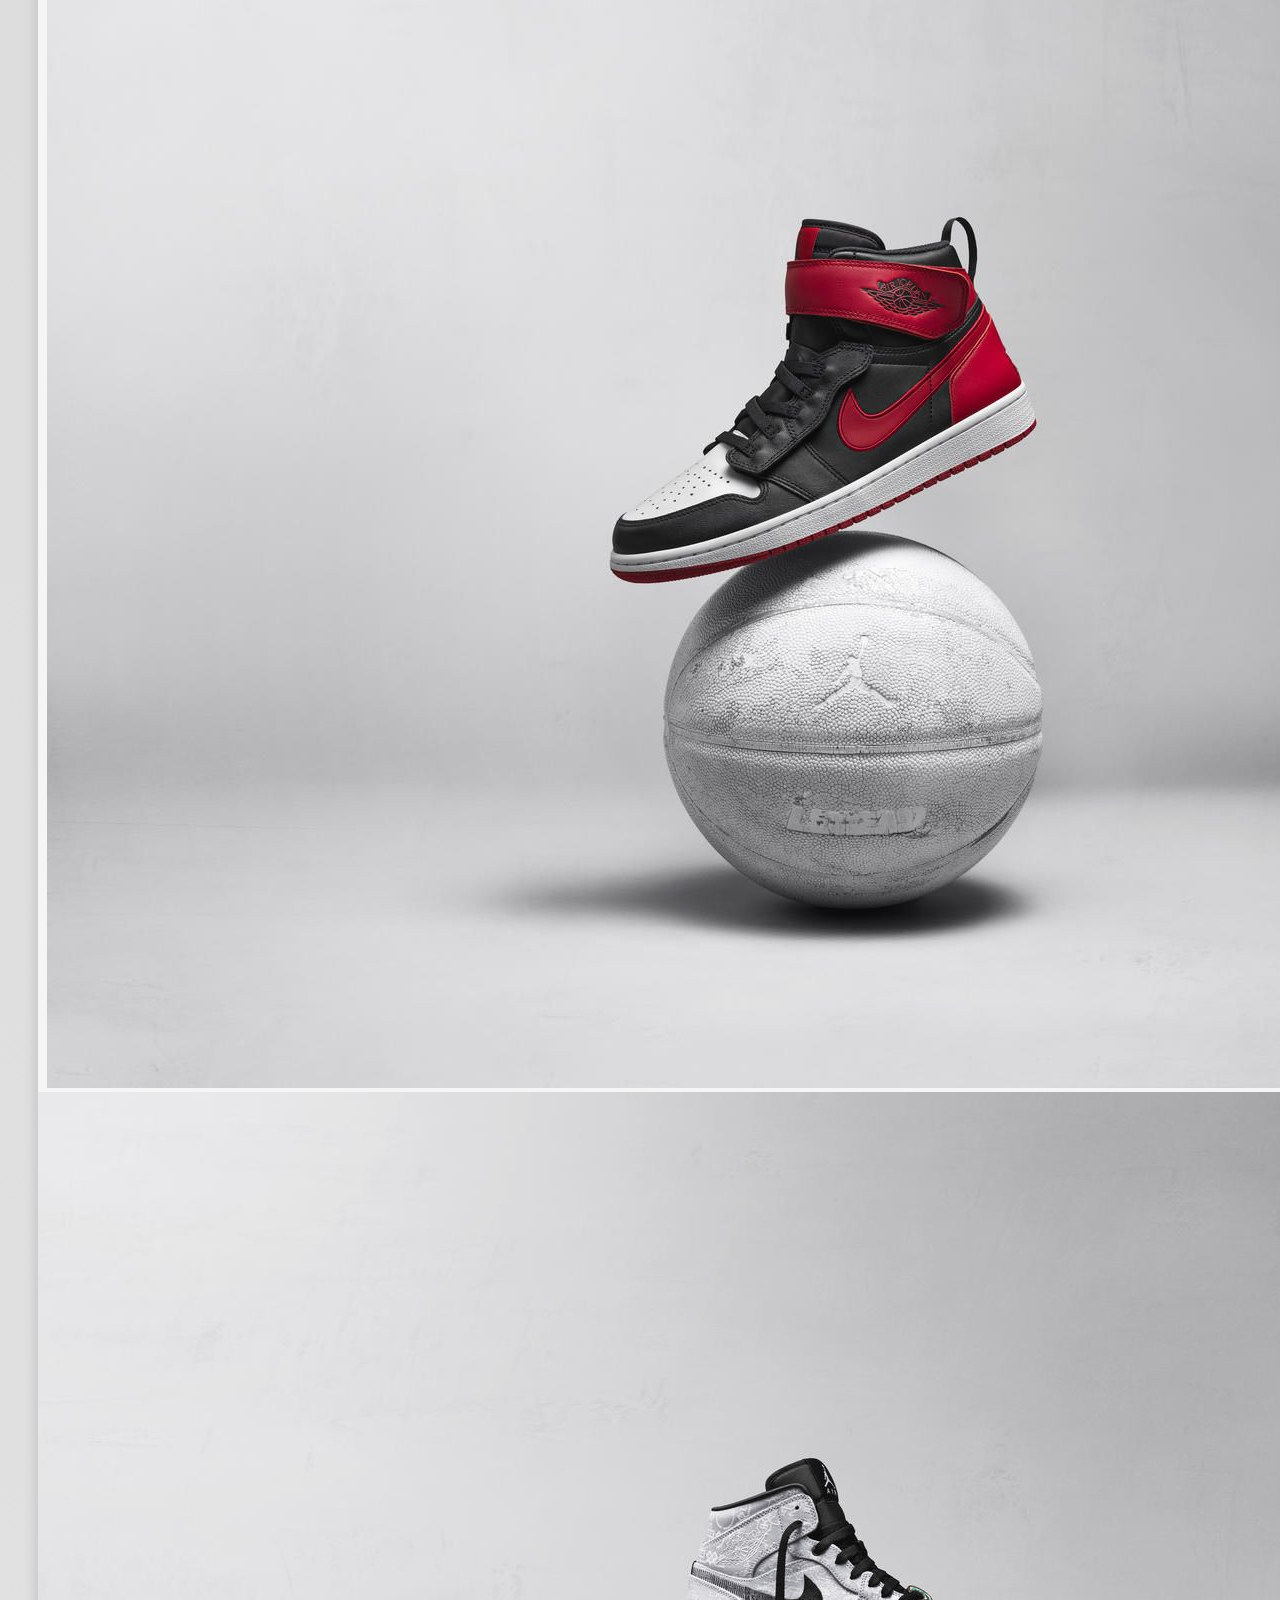
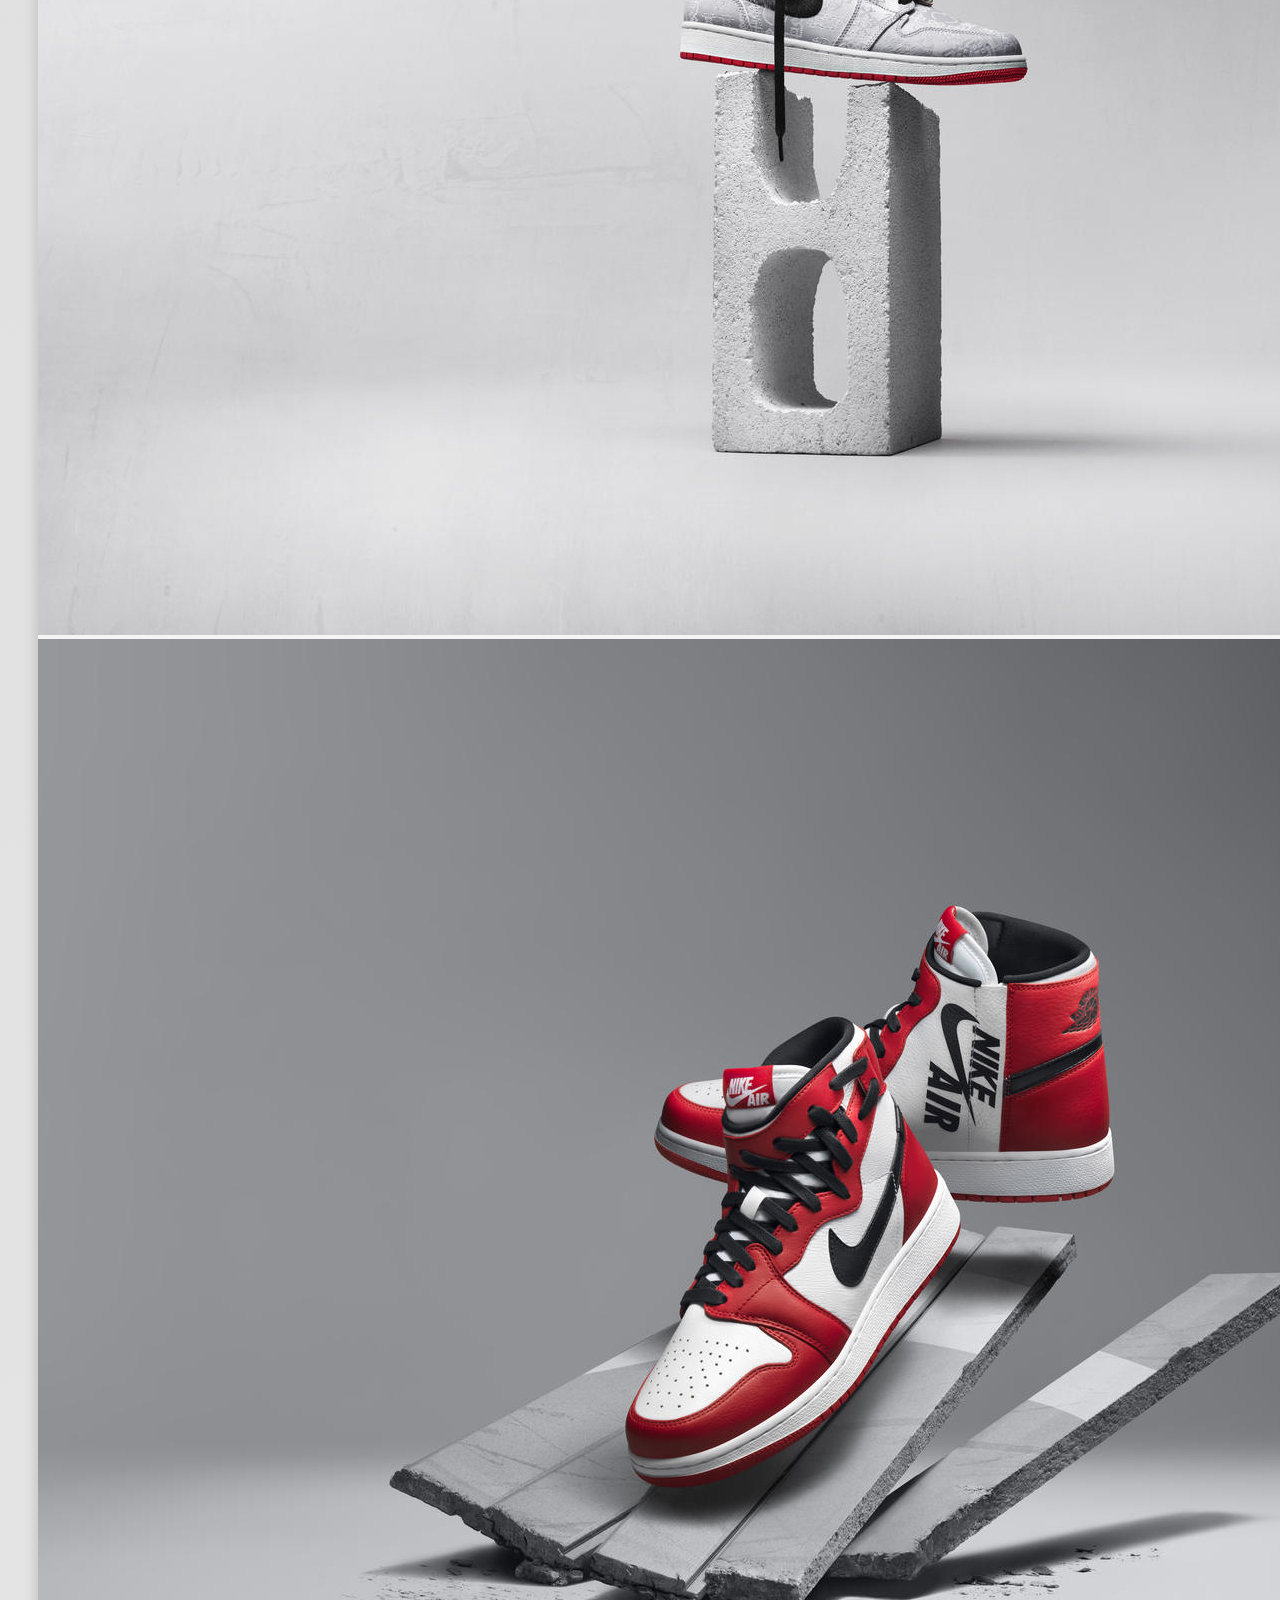
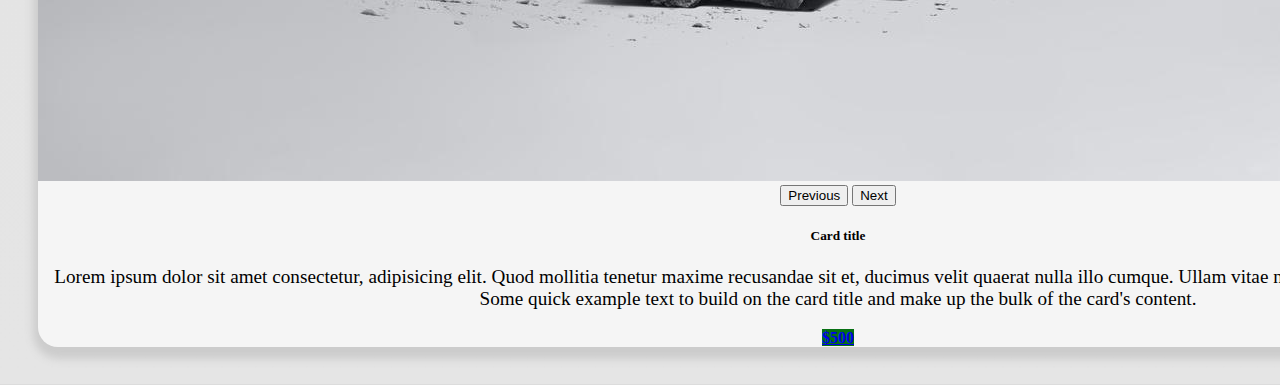
==== commit 6a83ad5a: "ajuste estilo" ====
--- a/index.html
+++ b/index.html
@@ -188,164 +188,7 @@
 
         </article>
 
-          
-        <!--
-
-        <div class="card col-md-8" >
-            <div class="row">
-                <div class="col-md-4">
-                    <img src="/images/zapa1.jpg" class="img-fluid rounded-start" alt="...">
-                </div>
-                <div class="col-md-8">
-                    <div class="card-body">
-                    <h5 class="card-title">Zapas 1</h5>
-                    <p class="card-text">Lorem ipsum dolor sit amet consectetur adipisicing elit. Soluta velit maxime aperiam quisquam illo, eos consequatur id facere, 
-                        possimus voluptate quidem cum autem doloribus aut provident. Suscipit ipsum iste dolorem. Lorem ipsum dolor sit amet consectetur, adipisicing elit. 
-                        Laborum dignissimos, accusamus, aliquid saepe laboriosam quam dolores accusantium cum excepturi quas culpa cumque, laudantium ipsa unde aperiam neque ab blanditiis iste! 
-                        Lorem ipsum, dolor sit amet consectetur adipisicing elit. Doloremque animi unde asperiores, eligendi quibusdam quaerat officiis praesentium dignissimos voluptatem consequatur
-                        eum minus dolores sequi nesciunt voluptate possimus, exercitationem culpa modi!</p>
-                        <p>
-                            <button class="btn btn-primary" type="button" data-bs-toggle="collapse" data-bs-target=".multi-collapse" aria-expanded="false" aria-controls="multiCollapseExample1 multiCollapseExample2">Ver Reseñas</button>
-                        </p>
-                            <div class="row">
-                                <div class="col">
-                                    <div class="collapse multi-collapse" id="multiCollapseExample1">
-                                        <div class="card card-body">
-                                            Some placeholder content for the first collapse component of this multi-collapse example. This panel is hidden by default but revealed when the user activates the relevant trigger.
-                                        <p class="card-text"><small class="text-muted">Last updated 3 mins ago</small></p>
-                                    </div>
-                                </div>
-                            </div>
-                            <div class="col">
-                                <div class="collapse multi-collapse" id="multiCollapseExample2">
-                                    <div class="card card-body">
-                                        Some placeholder content for the second collapse component of this multi-collapse example. This panel is hidden by default but revealed when the user activates the relevant trigger.
-                                        <p class="card-text"><small class="text-muted">Last updated 3 mins ago</small></p>
-                                    </div>
-                                </div>
-                            </div>
-                        </div>
-                    </div>
-                </div>
-            </div>
-        </div>
-
-       --><!--
-         
-           <div class="row col-md-8">
-                <div class="col-md-6 masvendido-producto">
-                    <div class="card col-md-12" >
-                        <div id="MasVendidos1" class="carousel slide" data-bs-ride="carousel">
-                            <div class="carousel-inner">
-                                <div class="carousel-item active">
-                                    <img src="images/zapa4.png" class="d-block w-100" alt="...">
-                                </div>
-                                <div class="carousel-item">
-                                    <img src="images/zapa2.jpg" class="d-block w-100" alt="...">
-                                </div>
-                                <div class="carousel-item">
-                                    <img src="images/zapa3.jpg" class="d-block w-100" alt="...">
-                                </div>
-                            </div>
-                            <button class="carousel-control-prev" type="button" data-bs-target="#MasVendidos1" data-bs-slide="prev">
-                              <span class="carousel-control-prev-icon" aria-hidden="true"></span>
-                              <span class="visually-hidden">Previous</span>
-                            </button>
-                            <button class="carousel-control-next" type="button" data-bs-target="#MasVendidos1" data-bs-slide="next">
-                              <span class="carousel-control-next-icon" aria-hidden="true"></span>
-                              <span class="visually-hidden">Next</span>
-                            </button>
-                          </div>
-                        <div class="card-body">
-                        <h5 class="card-title">Card title</h5>
-                        <p class="card-text">Lorem ipsum dolor sit amet consectetur, adipisicing elit. Quod mollitia tenetur maxime recusandae sit et, ducimus velit quaerat nulla illo cumque. Ullam vitae nesciunt delectus illo natus, unde a similique. Some quick example text to build on the card title and make up the bulk of the card's content.</p>
-                        <a href="#" class="btn btn-primary">$500</a>
-                        </div>
-                    </div>
-                </div>
-                <div class="col-md-6 masvendido-producto">
-                    <div class="card" >
-                        <div id="masVendidos2" class="carousel slide" data-bs-ride="carousel">
-                            <div class="carousel-inner">
-                                <div class="carousel-item active">
-                                    <img src="images/zapa4.png" class="d-block w-100" alt="...">
-                                </div>
-                                <div class="carousel-item">
-                                    <img src="images/zapa2.jpg" class="d-block w-100" alt="...">
-                                </div>
-                                <div class="carousel-item">
-                                    <img src="images/zapa3.jpg" class="d-block w-100" alt="...">
-                                </div>
-                            </div>
-                            <button class="carousel-control-prev" type="button" data-bs-target="#masVendidos2" data-bs-slide="prev">
-                              <span class="carousel-control-prev-icon" aria-hidden="true"></span>
-                              <span class="visually-hidden">Previous</span>
-                            </button>
-                            <button class="carousel-control-next" type="button" data-bs-target="#masVendidos2" data-bs-slide="next">
-                              <span class="carousel-control-next-icon" aria-hidden="true"></span>
-                              <span class="visually-hidden">Next</span>
-                            </button>
-                          </div>
-                        <div class="card-body">
-                        <h5 class="card-title">Card title</h5>
-                        <p class="card-text">Some quick example text to build on the card title and make up the bulk of the card's content.</p>
-                        <a href="#" class="btn btn-primary">$500</a>
-                        </div>
-                    </div>
-                </div>
-                <div class="col-md-6 masvendido-producto">
-                    <div class="card" >
-                        <div>
-                            <div id="masVendidos3" class="carousel slide" data-bs-ride="carousel">
-                                <div class="carousel-inner">
-                                    <div class="carousel-item active">
-                                        <img src="images/zapa4.png" class="d-block w-100" alt="...">
-                                    </div>
-                                    <div class="carousel-item">
-                                        <img src="images/zapa2.jpg" class="d-block w-100" alt="...">
-                                    </div>
-                                    <div class="carousel-item">
-                                        <img src="images/zapa3.jpg" class="d-block w-100" alt="...">
-                                    </div>
-                                </div>
-                                <button class="carousel-control-prev" type="button" data-bs-target="#masVendidos3" data-bs-slide="prev">
-                                <span class="carousel-control-prev-icon" aria-hidden="true"></span>
-                                <span class="visually-hidden">Previous</span>
-                                </button>
-                                <button class="carousel-control-next" type="button" data-bs-target="#masVendidos3" data-bs-slide="next">
-                                <span class="carousel-control-next-icon" aria-hidden="true"></span>
-                                <span class="visually-hidden">Next</span>
-                                </button>
-                            </div>
-                        </div>
-                        <div class="card-body">
-                        <h5 class="card-title">Card title</h5>
-                        <p class="card-text">Some quick example text to build on the card title and make up the bulk of the card's content.</p>
-                        <a href="#" class="btn btn-primary">$500</a>
-                        </div>
-                    </div>
-                </div>
-            </div>
-        -->
-        </section>
-
-
-
-
-
-
-
-
-
-
-
-
-
-
-
-
-
-
+    
 
 <footer class="bg-light text-center text-lg-start">
   <div class="text-center p-3" style="background-color: rgba(0, 0, 0, 0.2);">
--- a/css/style.css
+++ b/css/style.css
@@ -8,17 +8,8 @@
     text-align: center;    
 }
 
-section{
-    display: flex;
-    justify-content: center;
-}
 
-article{
-    display: flex;
-    flex-flow: column;
-    justify-content: center;
-    
-}
+
 
 .navbar{
     border-radius: 5px;
